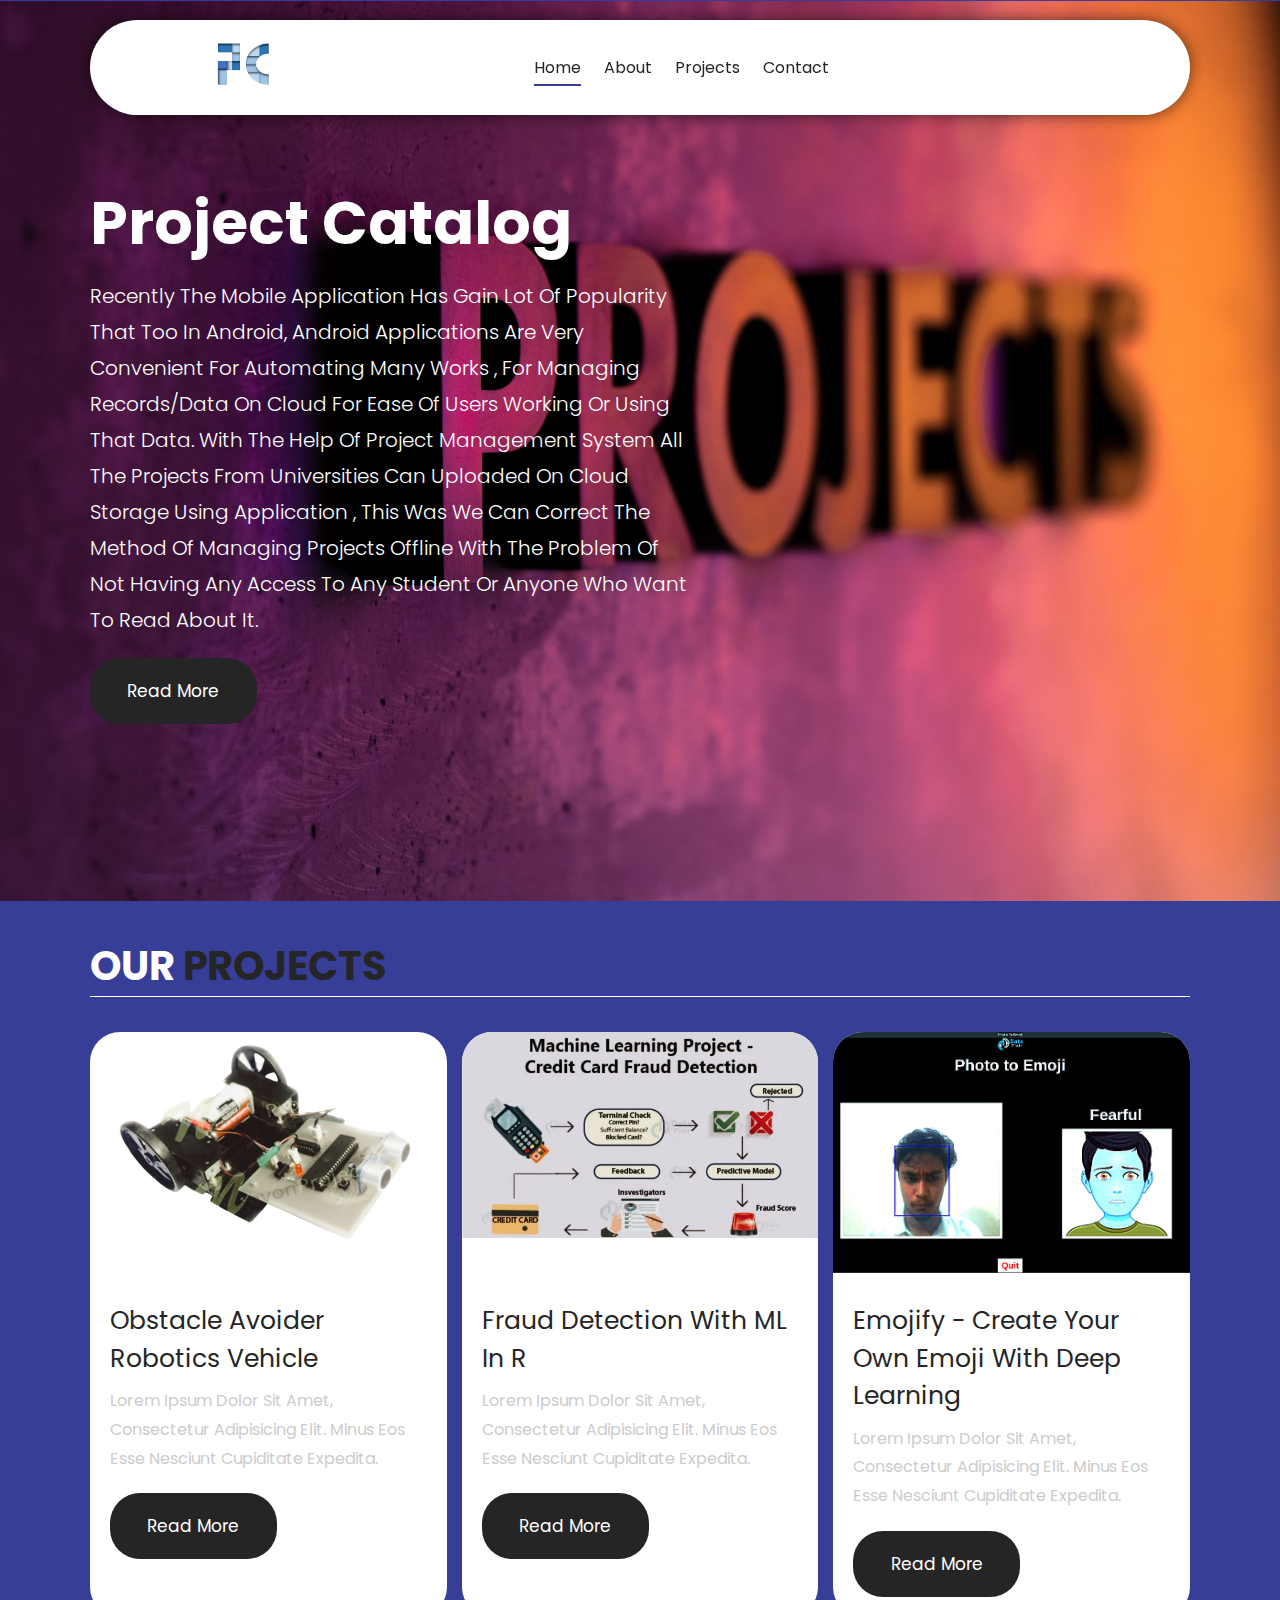
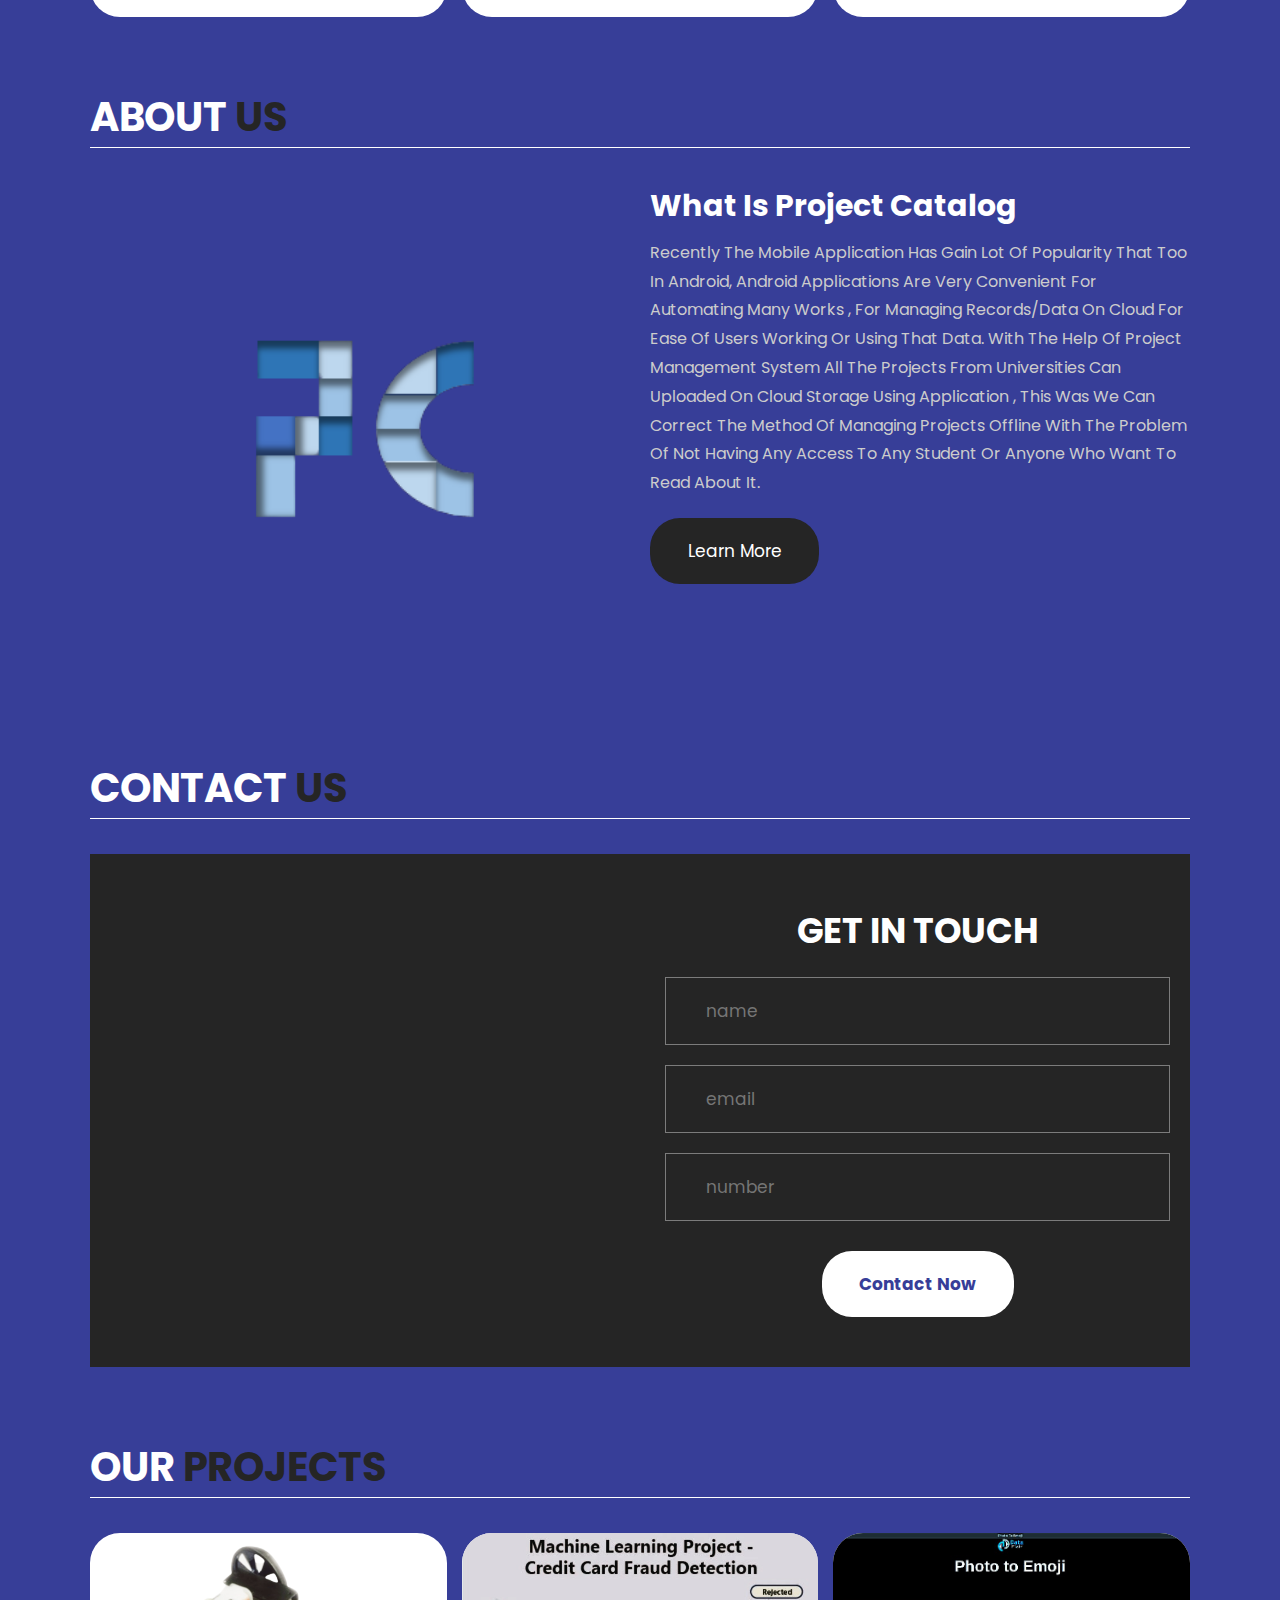
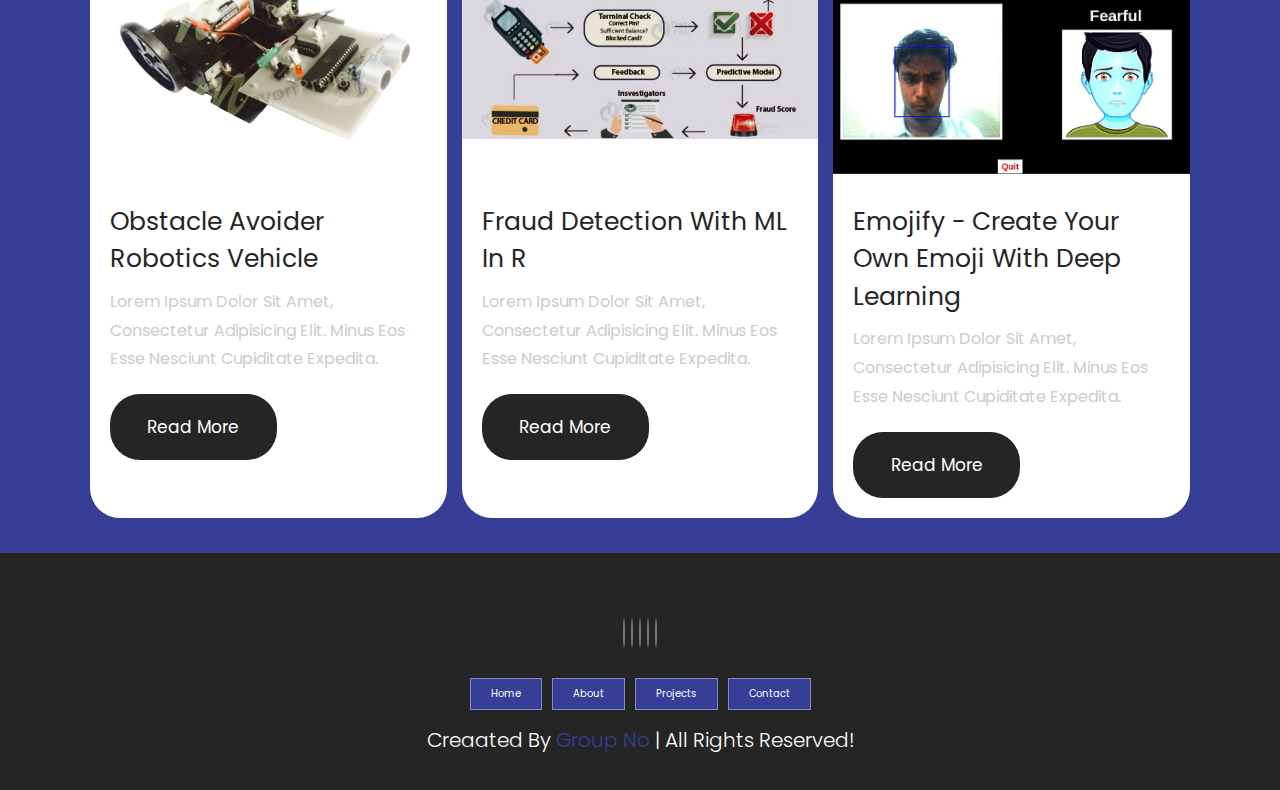
==== index.html @ 68bb7523 "Add files via upload" ====
<!DOCTYPE html>
<html lang="en">

<head>
    <meta charset="UTF-8">
    <meta http-equiv="X-UA-Compatible" content="IE=edge">
    <meta name="viewport" content="width=device-width, initial-scale=1.0">
    <!-- CSS LINK -->
    <link rel="stylesheet" href="style.css">
    <!-- Fontawesome -->
    <link rel="stylesheet" href="https://cdnjs.cloudflare.com/ajax/libs/font-awesome/6.1.1/css/all.min.css"
        integrity="sha512-KfkfwYDsLkIlwQp6LFnl8zNdLGxu9YAA1QvwINks4PhcElQSvqcyVLLD9aMhXd13uQjoXtEKNosOWaZqXgel0g=="
        crossorigin="anonymous" referrerpolicy="no-referrer" />
    <title>Project Catalog-Home</title>
    <link rel = "icon" href = "./image/App_Logo_new.png">
</head>

<body>
    <!-------------------------------------------- HEADER SECTION -->
    <header class="header">
        <a href="#" class="logo">
            <img src="./image/App_Logo_new.png" alt="logo">
        </a>
        <nav class="navbar">
            <a href="./index.html" class="active">home</a>
            <a href="./about.html">about</a>
            <a href="./projects.html">projects</a>
            <a href="./contact.html">contact</a>
            
        </nav>
        <div class="buttons">
            <button id="search-btn">
                <i class="fas fa-search"></i>
            </button>
            <button id="login-btn">
                
                <a href="./Signup.html"><i class="fas fa-user"></i></a>
            </button>

        </div>
        <div class="search-form">
            <input type="text" class="search-input" id="search-box" placeholder="Search">
            <i class="fas fa-search"></i>
        </div>

    </header>
    <!---------------------------------------------HEADER SECTION -->

    <!---------------------------------------------HOME SECTION -->
    <section class="home" id="home">
        <div class="content">
            <h3>Project catalog</h3>
            <p>Recently the mobile application has gain lot of popularity that too in android, android applications are
                very
                convenient for automating many works , for managing records/data on cloud for ease of users working or
                using that
                data. With the help of project management system all the projects from universities can uploaded on
                cloud storage
                using application , this was we can correct the method of managing projects offline with the problem of
                not having
                any access to any student or anyone who want to read about it. </p>
            <a href="#" class="btn">Read more</a>
            
        </div>
    </section>
    <!---------------------------------------------HOME SECTION -->




    <!---------------------------------------------projects SECTION -->
    <section class="blog" id="blog">
        <h1 class="heading">our <span>projects</span> </h1>
        <div class="box-container">
            <div class="box-full">
                <div class="image">
                    <img src="./image/robotics.png" alt="">
                </div>
                <div class="content">
                    <a href="#" class="title">Obstacle Avoider robotics Vehicle</span>
                        <p>Lorem ipsum dolor sit amet, consectetur adipisicing elit. Minus eos esse nesciunt cupiditate
                            expedita.</p>
                        <a href="#" class="btn">read more</a>
                </div>
            </div>
            <div class="box-full">
                <div class="image">
                    <img src="./image/fraud.png" alt="">
                </div>
                <div class="content">
                    <a href="#" class="title">Fraud detection with ML in R</span>
                        <p>Lorem ipsum dolor sit amet, consectetur adipisicing elit. Minus eos esse nesciunt cupiditate
                            expedita.</p>
                        <a href="#" class="btn">read more</a>
                </div>
            </div>
            <div class="box-full">
                <div class="image">
                    <img src="./image/emojify.png" alt="">
                </div>
                <div class="content">
                    <a href="#" class="title">Emojify - create your own emoji with Deep Learning</span>
                        <p>Lorem ipsum dolor sit amet, consectetur adipisicing elit. Minus eos esse nesciunt cupiditate
                            expedita.</p>
                        <a href="#" class="btn">read more</a>
                </div>
            </div>
        </div>
    </section>
    <!---------------------------------------------PROjects SECTION -->

    <!---------------------------------------------ABOUT US SECTION -->
    <section class="about" id="about">
        <h1 class="heading">about <span>us</span> </h1>

        <div class="row">
            <div class="image">
                <img src="./image/App_Logo_new.png" alt="">
            </div>
            <div class="content">
                <h3>What is Project Catalog</h3>
                <div class="paragraph">
                    <p>Recently the mobile application has gain lot of popularity that too in android, android applications are very
                        convenient for automating many works , for managing records/data on cloud for ease of users working or using that
                        data. With the help of project management system all the projects from universities can uploaded on cloud storage
                        using application , this was we can correct the method of managing projects offline with the problem of not having
                        any access to any student or anyone who want to read about it.</p>
                    
                </div>
                <a href="#" class="btn">Learn More</a>
            </div>
        </div>
    </section>
    <!---------------------------------------------ABOUT US SECTION -->


    <!---------------------------------------------CONTACT SECTION -->
    <section class="contact" id="contact">
        <h1 class="heading">contact <span>us</span> </h1>
        <div class="row">
            <iframe class= "map" src="https://www.google.com/maps/embed?pb=!1m18!1m12!1m3!1d3691.7173104615913!2d73.3634204!3d22.2886958!2m3!1f0!2f0!3f0!3m2!1i1024!2i768!4f13.1!3m3!1m2!1s0x395fda2400192473%3A0xc319c9237f2928e8!2sParul%20University!5e0!3m2!1sen!2sin!4v1667560958520!5m2!1sen!2sin" width="600" height="450" style="border:0;" allowfullscreen="" loading="lazy" referrerpolicy="no-referrer-when-downgrade"></iframe>
            <form>
                <h3>get in touch</h3>
                <div class="inputBox">
                    <i class="fas fa-user"></i>
                    <input type="text" placeholder="name">
                </div>
                <div class="inputBox">
                    <i class="fas fa-envelope"></i>
                    <input type="email" placeholder="email">
                </div>
                <div class="inputBox">
                    <i class="fas fa-phone"></i>
                    <input type="number" placeholder="number">
                </div>
                <input type="submit" class="btn" value="contact now">
            </form>
        </div>
    </section>
    <!---------------------------------------------CONTACT SECTION -->

    <!---------------------------------------------BLOG SECTION -->
    <section class="blog" id="blog">
        <h1 class="heading">our <span>projects</span> </h1>
        <div class="box-container">
            <div class="box-full">
                <div class="image">
                    <img src="./image/robotics.png" alt="">
                </div>
                <div class="content">
                    <a href="#" class="title">Obstacle Avoider robotics Vehicle</span>
                        <p>Lorem ipsum dolor sit amet, consectetur adipisicing elit. Minus eos esse nesciunt cupiditate
                            expedita.</p>
                        <a href="#" class="btn">read more</a>
                </div>
            </div>
            <div class="box-full">
                <div class="image">
                    <img src="./image/fraud.png" alt="">
                </div>
                <div class="content">
                    <a href="#" class="title">Fraud detection with ML in R</span>
                        <p>Lorem ipsum dolor sit amet, consectetur adipisicing elit. Minus eos esse nesciunt cupiditate
                            expedita.</p>
                        <a href="#" class="btn">read more</a>
                </div>
            </div>
            <div class="box-full">
                <div class="image">
                    <img src="./image/emojify.png" alt="">
                </div>
                <div class="content">
                    <a href="#" class="title">Emojify - create your own emoji with Deep Learning</span>
                        <p>Lorem ipsum dolor sit amet, consectetur adipisicing elit. Minus eos esse nesciunt cupiditate
                            expedita.</p>
                        <a href="#" class="btn">read more</a>
                </div>
            </div>
        </div>
    </section>
    <!---------------------------------------------BLOG SECTION -->

    <!---------------------------------------------FOOTER SECTION -->
    <section class="footer">
        
        <div class="share">
            <a href="#" class="fab fa-facebook"></a>
            <a href="#" class="fab fa-twitter"></a>
            <a href="#" class="fab fa-instagram"></a>
            <a href="#" class="fab fa-linkedin"></a>
            <a href="#" class="fab fa-pinterest"></a>
        </div>
        <div class="links">
            <a href="#home">home</a>
            <a href="#about">about</a>
            <a href="#projects">projects</a>
            <a href="#contact">contact</a>
        </div>
        <div class="credit">
            creaated by <span>Group no </span> | all rights reserved!
        </div>
    </section>
    <!---------------------------------------------FOOTER SECTION -->

    <script src="./script.js"></script>
</body>

</html>
---- style.css ----
@import url('https://fonts.googleapis.com/css2?family=Poppins:wght@100;200;300;400;500;600;700&display=swap');

:root {
    --main-color: #373e98;
    --black-color: #252525;
    --border: 0.1rem solid rgba(255, 255, 255, 0.4);
}

* {
    font-family: 'Poppins', sans-serif;
    margin: 0;
    padding: 0;
    border: none;
    box-sizing: border-box;
    text-decoration: none;
    text-transform: capitalize;
    transition: .2s ease;
    outline: none;
}

html {
    font-size: 62.5%;
    overflow-x: hidden;

    scroll-behavior: smooth;
}

body {
    background-color: var(--main-color);

}

section {
    padding: 3.5rem 7%;
    scroll-margin-top: 9rem;
}

img {
    width: 100%;
    object-fit: contain;
}

a {
    text-decoration: none;
    color: var(--black-color);
}

.btn {
    margin-top: 1rem;
    display: inline-block;
    padding: 2rem 3.75rem;
    border-radius: 30px;
    font-size: 1.7rem;
    color: #fff;
    background-color: var(--black-color);
    cursor: pointer;
}

.btn:hover {
    opacity: 0.8;
}

.heading {
    color: #fff;
    text-transform: uppercase;
    font-size: 4rem;
    margin-bottom: 3.5rem;
    border-bottom: 0.1rem solid #fff;
}

.heading span {
    text-transform: uppercase;
    color: var(--black-color);
}

.box-container {
    display: grid;
    grid-template-columns: repeat(auto-fit, minmax(30rem, 1fr));
    gap: 1.5rem;
}

.box {
    padding: 3rem;
    background-color: #fff;
    border-radius: 3rem 2rem;
    min-height: 60rem;
    display: flex;
    flex-direction: column;
    justify-content: space-between;
    text-align: center;
    border: var(--border);
}

.search-input {
    font-size: 1.6rem;
    color: var(--black-color);
    padding: 1rem;
    text-transform: none;
    border-radius: 3rem;
}

::-webkit-scrollbar {
    height: 0.5rem;
    width: 1rem;
    background-color: rgb(7, 126, 182);
}

::-webkit-scrollbar-track {
    background-color: transparent;
}

::-webkit-scrollbar-thumb {
    border-radius: 3rem;
    background-color: greenyellow;
}

::-webkit-scrollbar-thumb:hover {
    background-color: rgb(211, 255, 144);
}

/* ------------------------------------------HEADER SECTION */

.header {
    display: flex;
    justify-content: space-between;
    align-items: center;
    background-color: #fff;
    padding: 0 7%;
    margin: 2rem 7%;
    border-radius: 30rem;
    box-shadow: 0px 0px 17px -2px rgba(0, 0, 0, 0.75);
    position: sticky;
    top: 0;
    z-index: 1000;
}

.header .search-form {
    position: absolute;
    top: 115%;
    right: 7%;
    background-color: #fff;
    width: 50rem;
    height: 5rem;
    display: flex;
    align-items: center;
    border-radius: 3rem;
    box-shadow: 0px 0px 25px 2px rgb(0 0 0 / 75%);
    transform: scaleY(0);
}

.header .search-form.active {
    transform: scaleY(1);
}

.header .search-form i {
    cursor: pointer;
    font-size: 2.2rem;
    margin-right: 1.5rem;
    color: var(--black-color);
}

.header .search-form input {
    width: 100%;
}

.header .logo img {
    height: 9rem;
}

.header .navbar a {
    margin: 0 1rem;
    font-size: 1.6rem;
    color: var(--black-color);
    border-bottom: 0.2rem solid transparent;
}

.header .navbar a.active,
.header .navbar a:hover {
    border-color: var(--main-color);
    padding-bottom: .5rem;
}

.header .buttons button {
    cursor: pointer;
    font-size: 2.5rem;
    margin-left: 2rem;
    background-color: transparent;
    cursor: pointer;
}

.header .cart-items-container {
    position: absolute;
    top: 95%;
    height: calc(100vh - 9rem);
    width: 35rem;
    background-color: #fff;
    box-shadow: 0px 20px 14px 0px rgba(0 0 0 / 75%);
    right: -100%;
}

.header .cart-items-container.active {
    right: 3rem;
}

.header .cart-items-container .cart-item {
    position: relative;
    display: flex;
    align-items: center;
    gap: 1.5rem;
    padding: 1.5rem;
}

.header .cart-items-container .cart-item:hover {
    box-shadow: 0px 0px 10px 0px rgba(0, 0, 0, 0.75);
}

.header .cart-items-container .cart-item img {
    height: 7rem;
    width: auto;
}

.header .cart-items-container .cart-item .content h3 {
    font-size: 2rem;
    color: var(--black-color);
    padding: 0.5rem;
}

.header .cart-items-container .cart-item .content .price {
    font-size: 1.5rem;
    color: var(--black-color);
}

.header .cart-items-container .cart-item .fa-times {
    position: absolute;
    top: 1rem;
    right: 1.5rem;
    font-size: 2rem;
    cursor: pointer;
    color: var(--black-color);
}

.header .cart-items-container .btn {
    width: 100%;
    text-align: center;
    border-radius: unset;
}

.header #menu-btn {
    display: none;
}

/* ------------------------------------------HEADER SECTION */


/* ------------------------------------------HOME SECTION */

.home {
    min-height: 100vh;
    background: url(./image/back2.jpg) no-repeat;
    background-size: cover;
    background-position: center;
    margin-top: -134px;
    display: flex;
    align-items: center;
}

.home .content {
    max-width: 60rem;
}

.home .content h3 {
    font-size: 6rem;
    color: #fff;
}

.home .content p {
    font-size: 2rem;
    font-weight: 300;
    line-height: 1.8;
    padding: 1rem 0;
    color: #fff;
}

/* ------------------------------------------HOME SECTION */

/* ------------------------------------------MENU SECTION */
/* img .box-container ve .box  genel olarak düzenlendi */

.menu .box-container .menu-category {
    font-size: 1.2rem;
    text-transform: uppercase;
}

.menu .box-container .box h3 {
    font-size: 3rem;
    padding: 1rem 0;
}

.menu .box-container .box .price {
    font-size: 2.5rem;
    padding: 0.5rem 0;
}

.menu .box-container .box .price span {
    text-decoration: line-through;
    font-size: 1.5rem;
}

/* ------------------------------------------MENU SECTION */


/* ------------------------------------------projects SECTION */
.projects .box-container .box .box-head {
    display: flex;
    flex-direction: column;
    align-items: start;
    z-index: 10;
}

.projects .box-container .box .box-head .title {
    font-size: 2.4rem;
}

.projects .box-container .box-head .name {
    font-size: 3rem;
    font-weight: bold;
    text-align: start;
    overflow-wrap: anywhere;
}

.projects .box-container .box .box-bottom {
    display: flex;
    justify-content: space-between;
    align-items: center;
}

.projects .box-container .box .box-bottom .info {
    display: flex;
    flex-direction: column;
    align-items: flex-start;
}

.projects .box-container .box-bottom .info .price {
    font-size: 3rem;
}

.projects .box-container .box-bottom .info .amount {
    font-size: 1.5rem;
}

.projects .box-container .box-bottom .product-btn a {
    display: flex;
    justify-content: center;
    align-items: center;
    border-radius: 50%;
    width: 6.5rem;
    height: 6.5rem;
    border: 0.2rem solid var(--main-color);
}

.projects .box-container .box-bottom .product-btn a i {
    font-size: 1.6rem;
    color: var(--main-color);
}

/* ------------------------------------------projects SECTION */

/* ------------------------------------------ABOUT US SECTION */
.about .row .image {
    flex: 1 1 45rem;
}

.about .row .image img {
    height: 50rem;
    object-fit: contain;
}

/* img  genel olarak düzenlendi */

.about .row {
    display: flex;
    flex-wrap: wrap;
    column-gap: 2rem;
}

.about .row .content {
    flex: 1 1 45rem;
}

.about .row .content h3 {
    font-size: 3rem;
    color: #fff;
}

.about .row .content p {
    font-size: 1.6rem;
    color: #ccc;
    padding: 1rem 0;
    line-height: 1.8;
}

/* ------------------------------------------ABOUT US SECTION */
/* ------------------------------------------REVIEW SECTION */
/* img .box-container ve .box  genel olarak düzenlendi */

.review .box-container .box img {
    height: 20rem;
    object-fit: contain;
}

.review .box-container .box p {
    font-size: 1.5rem;
    line-height: 1.8;
    padding: 2rem 0;
}

.review .box-container .box .user {
    height: 7rem;
    object-fit: contain;
}

.review .box-container .box .h3 {
    padding: 1rem 0;
    font-size: 2rem;
    color: var(--main-color);
}

.review .box-container .box .stars {
    font-size: 1.5rem;
    color: gold;
}

/* ------------------------------------------REVIEW SECTION */

/* ------------------------------------------CONTACT SECTION */
.contact .row {
    display: flex;
    background-color: var(--black-color);
    flex-wrap: wrap;
    gap: 1rem;
}

.contact .row .map {
    flex: 1 1 45px;
    width: 100%;
    object-fit: cover;
}

.contact .row form {
    flex: 1 1 45px;
    padding: 5rem 2rem;
    text-align: center;
}

.contact .row form h3 {
    text-transform: uppercase;
    font-size: 3.5rem;
    color: #fff;
}

.contact .row form .inputBox {
    display: flex;
    align-items: center;
    margin: 2rem 0;
    border: var(--border);
}

.contact .row form .inputBox i {
    color: #fff;
    font-size: 2rem;
    padding-left: 2rem;
}

.contact .row form .inputBox input {
    width: 100%;
    padding: 2rem;
    font-size: 1.7rem;
    color: #fff;
    text-transform: none;
    background-color: transparent;
}

.contact .row form .btn {
    color: var(--main-color);
    background-color: #fff;
    font-weight: bold;
}

/* ------------------------------------------CONTACT SECTION */

/* ------------------------------------------BLOG SECTION */
.blog .box-container .box-full {
    background-color: #fff;
    border-radius: 3rem;
}

.blog .box-container .box-full .image {
    height: 25rem;
    overflow: hidden;
    width: 100%;
    border-top-left-radius: 3rem;
    border-top-right-radius: 3rem;
}

.blog .box-container .box-full:hover .image img {
    transform: scale(1.2);
}

.blog .box-container .box-full .content {
    padding: 2rem;
}

.blog .box-container .box-full .content .title {
    line-height: 1.5;
    font-size: 2.5rem;
}

.blog .box-container .box-full .content span {
    display: block;
    padding-top: 1rem;
    font-size: 1rem;
}

.blog .box-container .box-full .content p {
    font-size: 1.6rem;
    line-height: 1.8;
    color: #ccc;
    padding: 1rem 0;
}

/* ------------------------------------------BLOG SECTION */

/* ------------------------------------------FOOTER SECTION */
.footer {
    background-color: var(--black-color);
    text-align: center;
}

.footer .search {
    display: flex;
    justify-content: center;
}

.footer .search .search-input {
    width: 30rem;
}

.footer .search .btn-primary {
    background-color: var(--main-color);
    padding: 1rem 2rem;
    margin-left: 1rem;
}

.footer .share {
    padding: 2rem 0;
}

.footer .share a {
    color: #fff;
    font-size: 2rem;
    width: 5rem;
    height: 5rem;
    line-height: 5rem;
    border: var(--border);
    border-radius: 50%;
    margin: 0.3rem;
}


.footer .share a:hover {
    background-color: var(--main-color);
}

.footer .links {
    display: flex;
    justify-content: center;
    flex-wrap: wrap;
    gap: 1rem;
}

.footer .links a {
    background-color: var(--main-color);
    padding: 0.7rem 2rem;
    color: #fff;
    border: var(--border);
}

.footer .links a:hover {
    background-color: var(--black-color);
    opacity: 0.7;

}

.footer .credit {
    font-size: 2rem;
    color: #fff;
    font-weight: 300;
    padding-top: 1.5rem;
}

.footer .credit span {
    color: var(--main-color);
}

/* ------------------------------------------FOOTER SECTION */

/* ------------------------------------------RESPONSIVE SECTION */
@media (max-width: 991px) {
    html {
        font-size: 55%;
    }

    .header {
        padding: 1.5rem 2rem;
    }

    .header .logo img {
        height: 7rem;
    }

    section {
        padding: 2rem;
    }

    .projects .box-container .box .box-head .name {
        font-size: 3.4rem;
    }
}

@media (max-width: 768px) {
    .header #menu-btn {
        display: inline-block;
    }

    .header .navbar {
        position: absolute;
        top: 100%;
        background-color: #fff;
        height: calc(100vh - 9rem);
        width: 30rem;
        box-shadow: 0px 20px 14px 0px rgb(0 0 0 / 75%);
        right: -100%;
    }

    .header .navbar.active {
        right: 3rem;
    }

    .header .navbar a {
        color: var(--black-color);
        display: block;
        margin: 1.5rem;
        padding: 0.5rem;
        font-size: 2rem;
    }
}

@media (max-width: 768px) {
    html {
        font-size: 50%;
    }
}






/* ------------------------------------------RESPONSIVE SECTION */
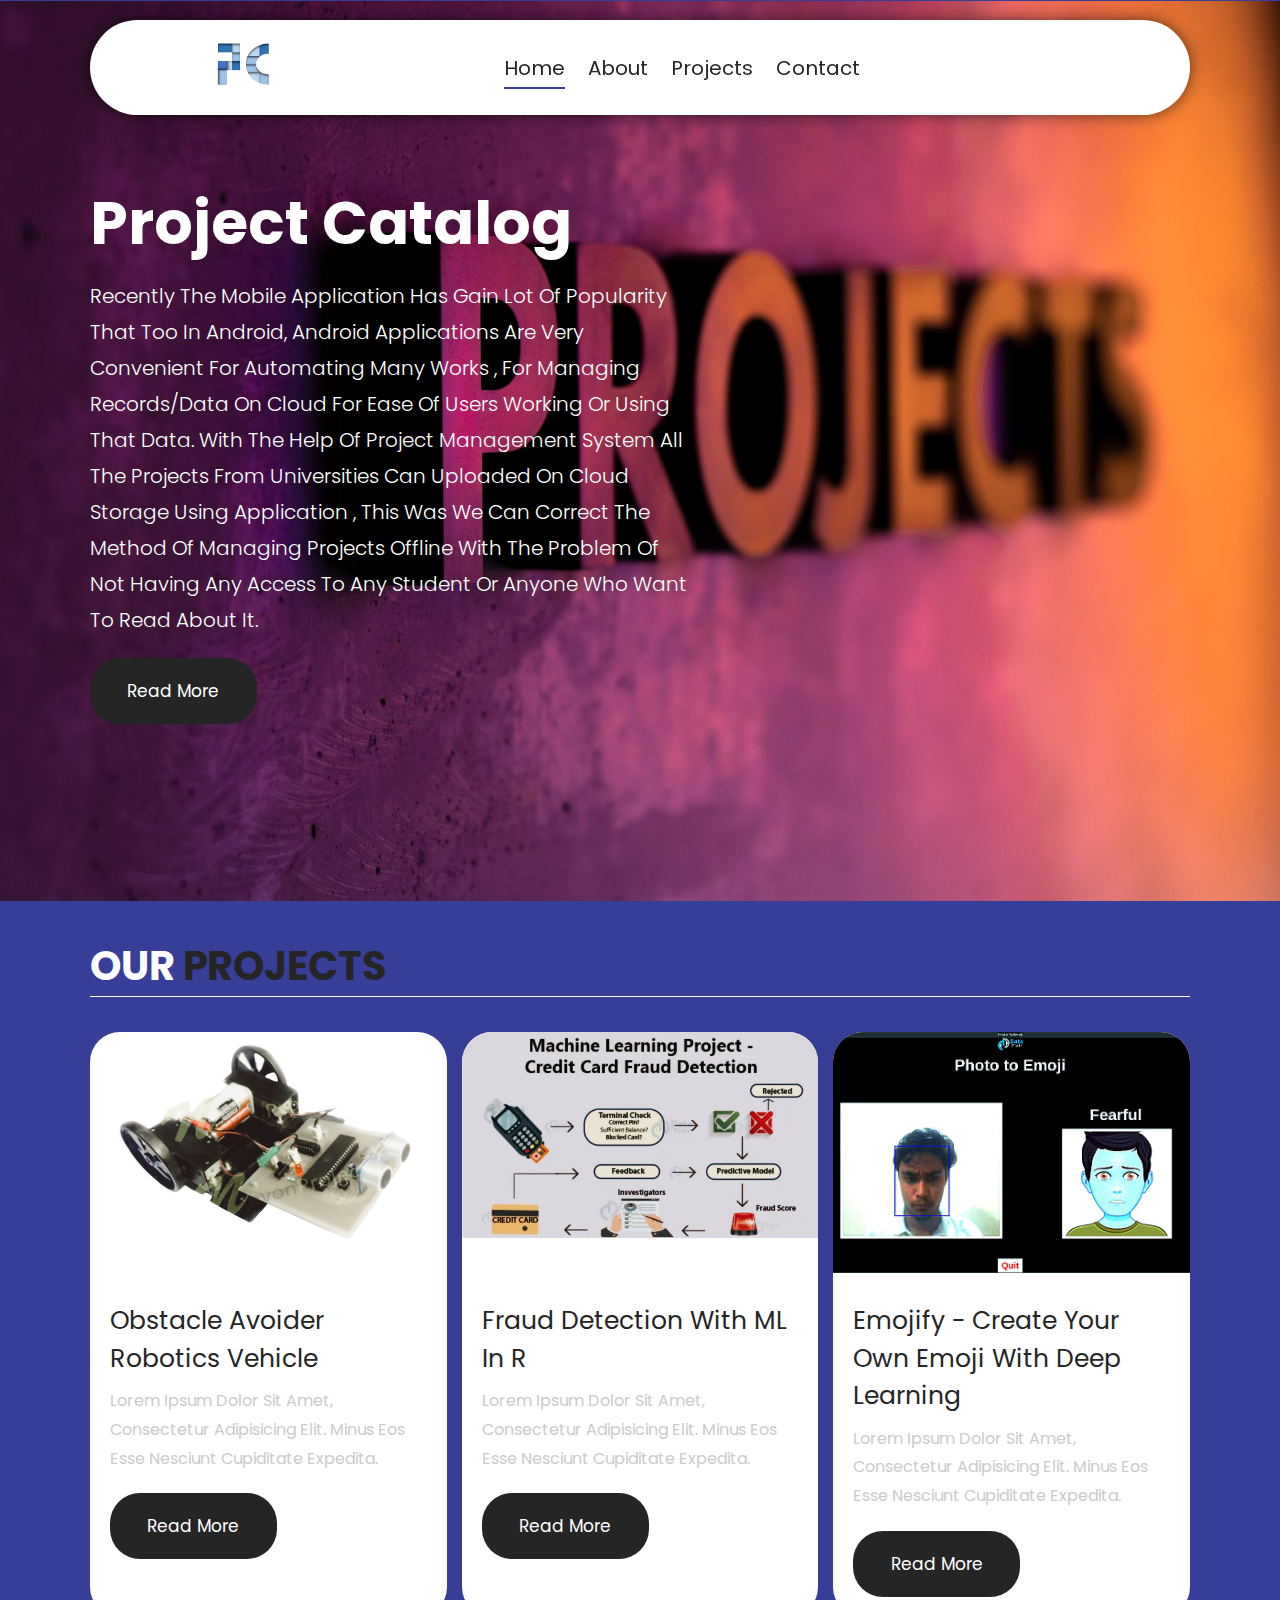
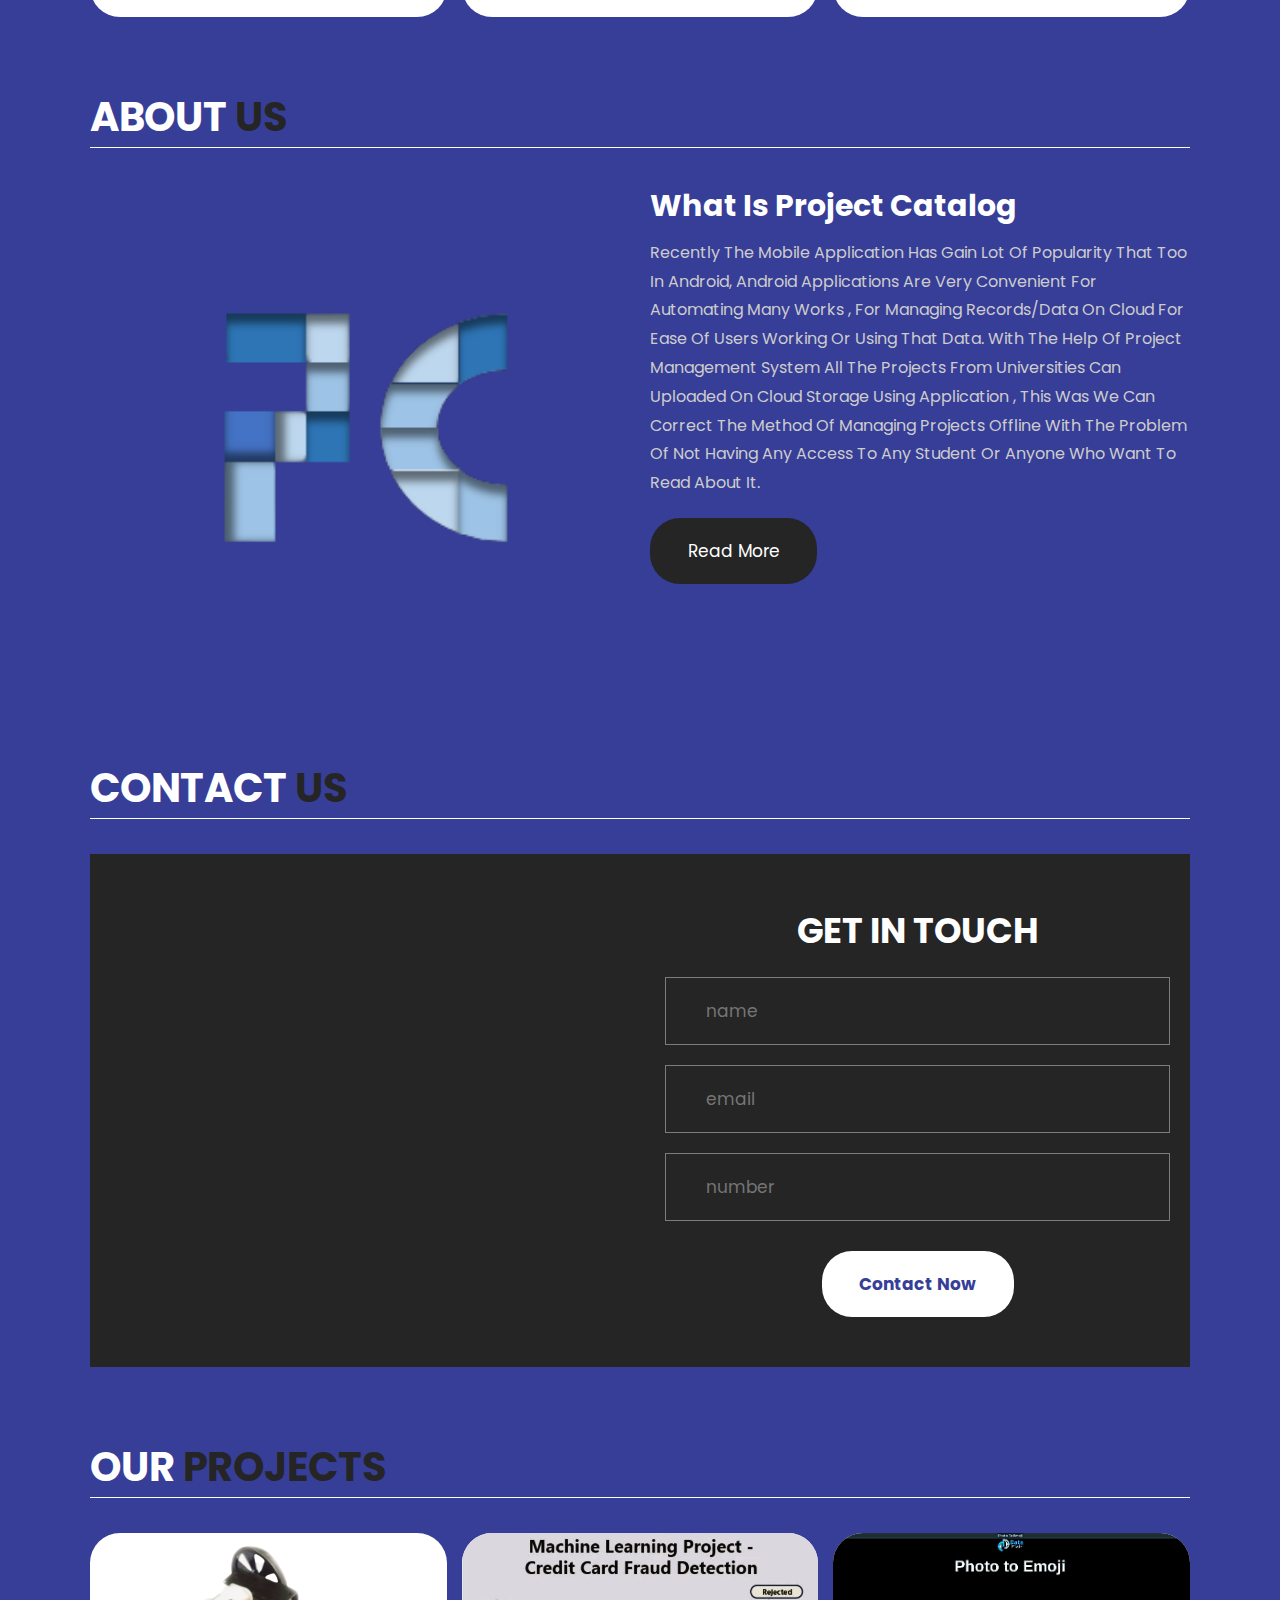
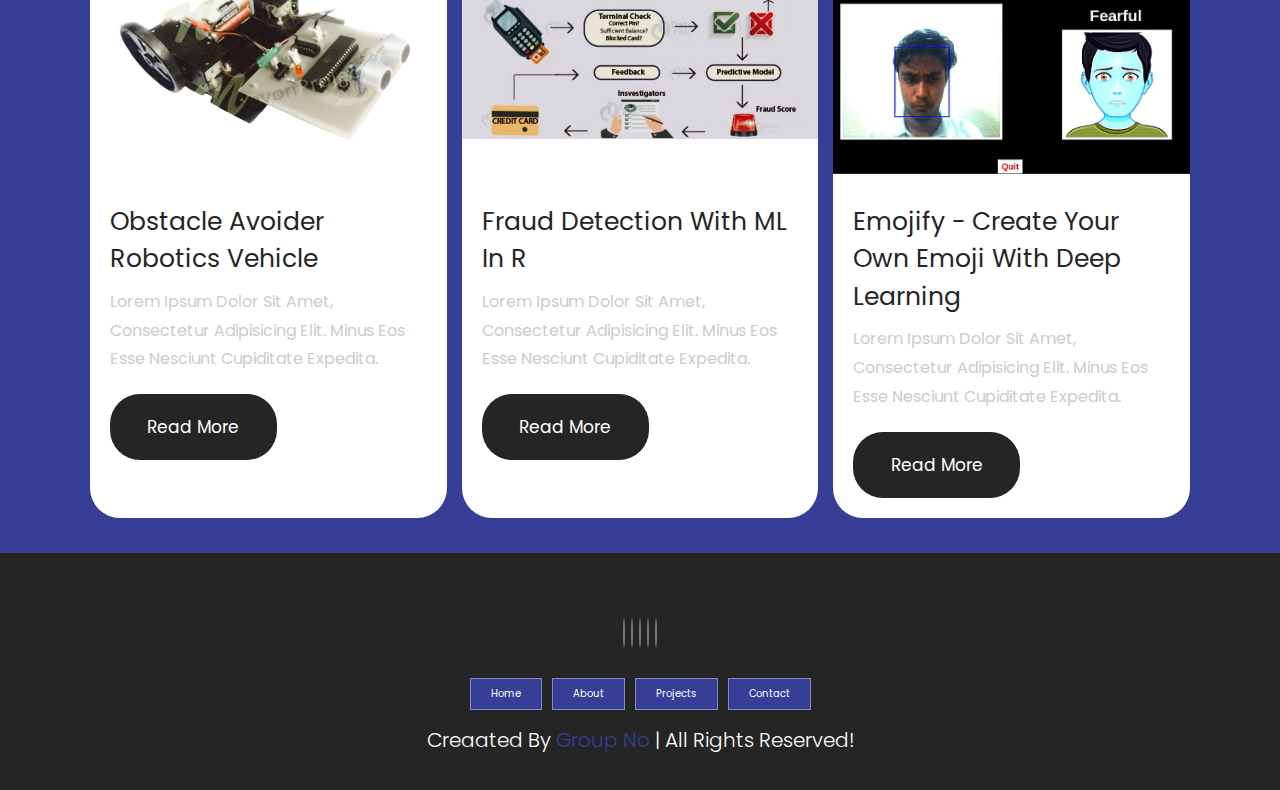
==== commit 4552f010: "Add files via upload" ====
--- a/index.html
+++ b/index.html
@@ -51,21 +51,16 @@
         <div class="content">
             <h3>Project catalog</h3>
             <p>Recently the mobile application has gain lot of popularity that too in android, android applications are
-                very
-                convenient for automating many works , for managing records/data on cloud for ease of users working or
-                using that
-                data. With the help of project management system all the projects from universities can uploaded on
-                cloud storage
-                using application , this was we can correct the method of managing projects offline with the problem of
-                not having
-                any access to any student or anyone who want to read about it. </p>
-            <a href="#" class="btn">Read more</a>
+                very convenient for automating many works , for managing records/data on cloud for ease of users working or
+                using that data. With the help of project management system all the projects from universities can uploaded on
+                cloud storage using application , this was we can correct the method of managing projects offline with the problem of
+                not having any access to any student or anyone who want to read about it. </p>
+            <a href="./projectpage.html" class="btn">Read more</a>
+
             
         </div>
     </section>
     <!---------------------------------------------HOME SECTION -->
-
-
 
 
     <!---------------------------------------------projects SECTION -->
@@ -80,29 +75,30 @@
                     <a href="#" class="title">Obstacle Avoider robotics Vehicle</span>
                         <p>Lorem ipsum dolor sit amet, consectetur adipisicing elit. Minus eos esse nesciunt cupiditate
                             expedita.</p>
+                            <a href="./projectpage.html" class="btn">Read more</a>
+                </div>
+            </div>
+            <div class="box-full">
+                <div class="image">
+                    <img src="./image/fraud.png" alt="">
+                </div>
+                <div class="content">
+                    <a href="#" class="title">Fraud detection with ML in R</span>
+                        <p>Lorem ipsum dolor sit amet, consectetur adipisicing elit. Minus eos esse nesciunt cupiditate
+                            expedita.</p>
                         <a href="#" class="btn">read more</a>
                 </div>
             </div>
             <div class="box-full">
                 <div class="image">
-                    <img src="./image/fraud.png" alt="">
-                </div>
-                <div class="content">
-                    <a href="#" class="title">Fraud detection with ML in R</span>
-                        <p>Lorem ipsum dolor sit amet, consectetur adipisicing elit. Minus eos esse nesciunt cupiditate
-                            expedita.</p>
-                        <a href="#" class="btn">read more</a>
-                </div>
-            </div>
-            <div class="box-full">
-                <div class="image">
                     <img src="./image/emojify.png" alt="">
                 </div>
                 <div class="content">
                     <a href="#" class="title">Emojify - create your own emoji with Deep Learning</span>
                         <p>Lorem ipsum dolor sit amet, consectetur adipisicing elit. Minus eos esse nesciunt cupiditate
                             expedita.</p>
-                        <a href="#" class="btn">read more</a>
+                            <a href="./projectpage.html" class="btn">Read more</a>
+
                 </div>
             </div>
         </div>
@@ -127,7 +123,8 @@
                         any access to any student or anyone who want to read about it.</p>
                     
                 </div>
-                <a href="#" class="btn">Learn More</a>
+                <a href="./projectpage.html" class="btn">Read more</a>
+
             </div>
         </div>
     </section>
@@ -171,7 +168,8 @@
                     <a href="#" class="title">Obstacle Avoider robotics Vehicle</span>
                         <p>Lorem ipsum dolor sit amet, consectetur adipisicing elit. Minus eos esse nesciunt cupiditate
                             expedita.</p>
-                        <a href="#" class="btn">read more</a>
+                            <a href="./projectpage.html" class="btn">Read more</a>
+
                 </div>
             </div>
             <div class="box-full">
@@ -182,7 +180,8 @@
                     <a href="#" class="title">Fraud detection with ML in R</span>
                         <p>Lorem ipsum dolor sit amet, consectetur adipisicing elit. Minus eos esse nesciunt cupiditate
                             expedita.</p>
-                        <a href="#" class="btn">read more</a>
+                            <a href="./projectpage.html" class="btn">Read more</a>
+
                 </div>
             </div>
             <div class="box-full">
@@ -193,7 +192,8 @@
                     <a href="#" class="title">Emojify - create your own emoji with Deep Learning</span>
                         <p>Lorem ipsum dolor sit amet, consectetur adipisicing elit. Minus eos esse nesciunt cupiditate
                             expedita.</p>
-                        <a href="#" class="btn">read more</a>
+                            <a href="./projectpage.html" class="btn">Read more</a>
+
                 </div>
             </div>
         </div>
--- a/style.css
+++ b/style.css
@@ -169,15 +169,18 @@
 
 .header .navbar a {
     margin: 0 1rem;
-    font-size: 1.6rem;
+    font-size: 2rem;
     color: var(--black-color);
     border-bottom: 0.2rem solid transparent;
 }
 
 .header .navbar a.active,
+
 .header .navbar a:hover {
+    
     border-color: var(--main-color);
     padding-bottom: .5rem;
+    
 }
 
 .header .buttons button {
@@ -372,9 +375,8 @@
 
 .about .row .image img {
     height: 50rem;
-    object-fit: contain;
-}
-
+    object-fit: cover;
+}
 /* img  genel olarak düzenlendi */
 
 .about .row {
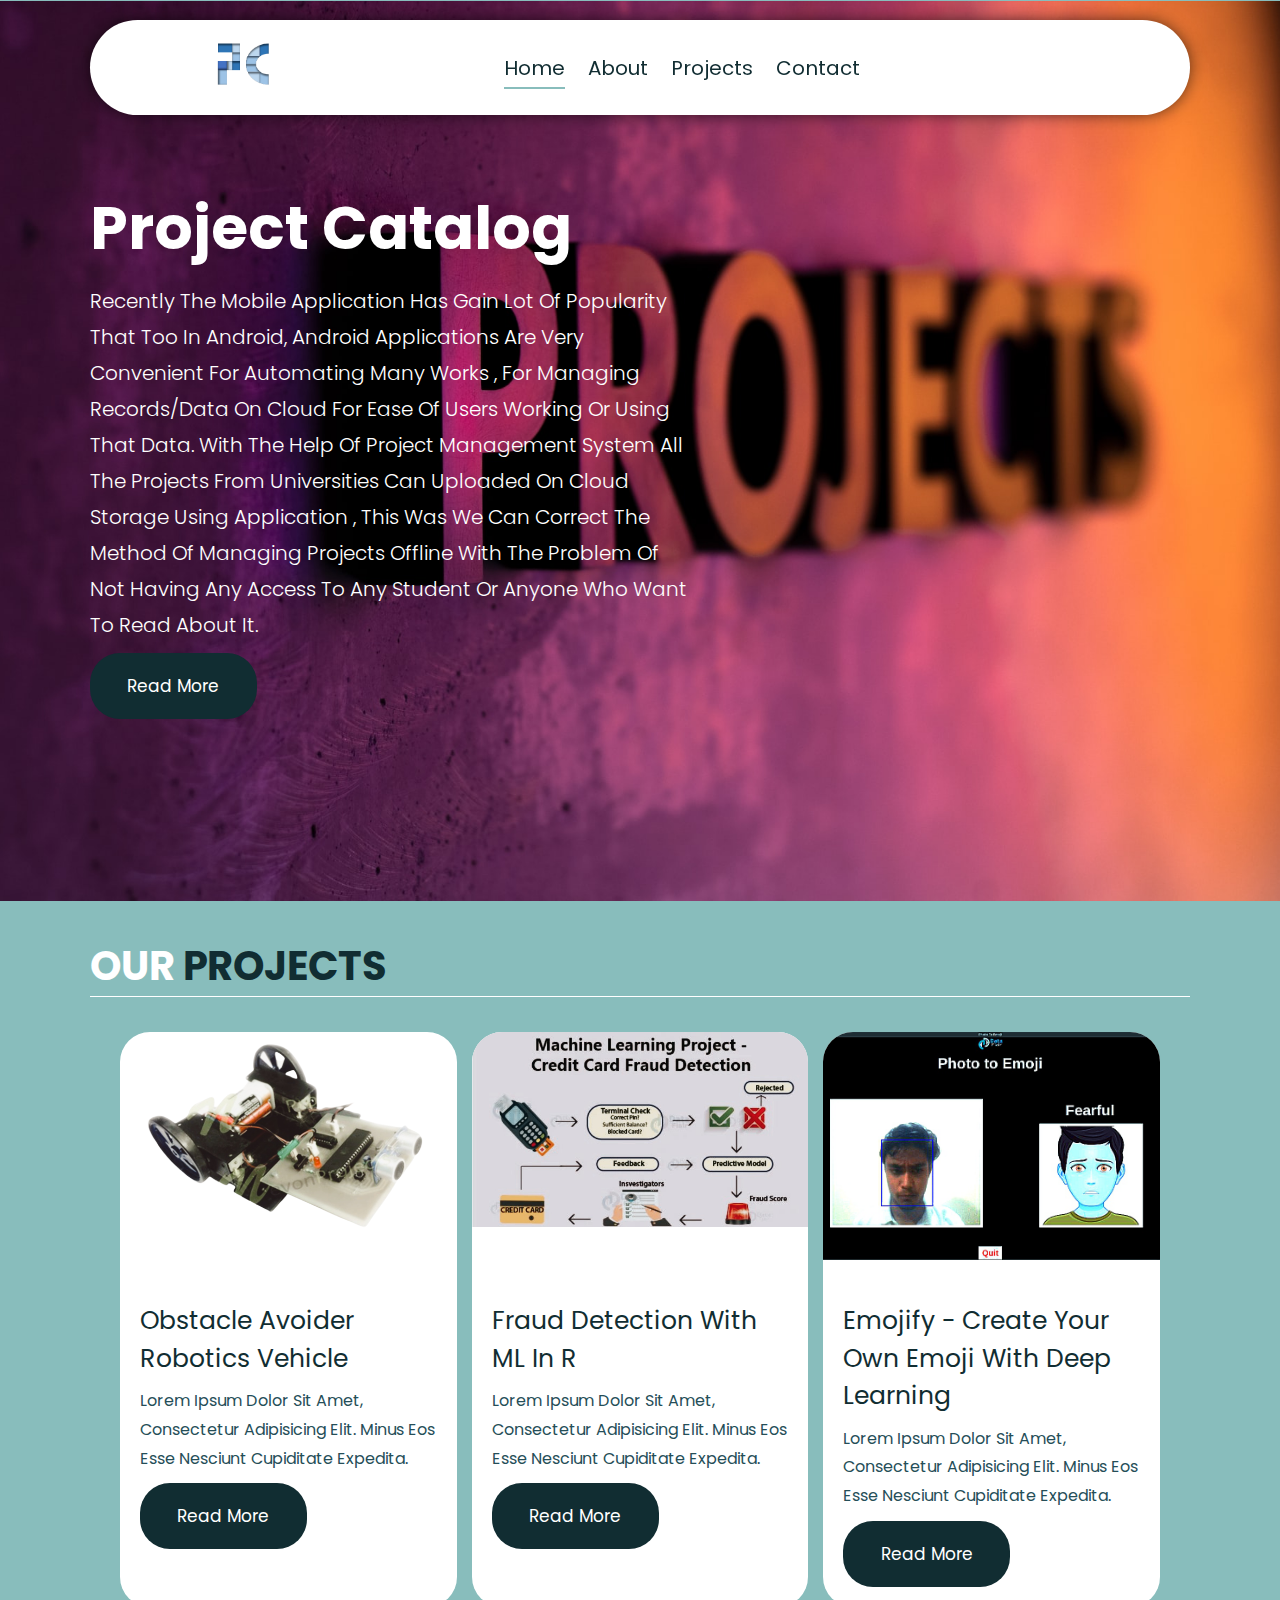
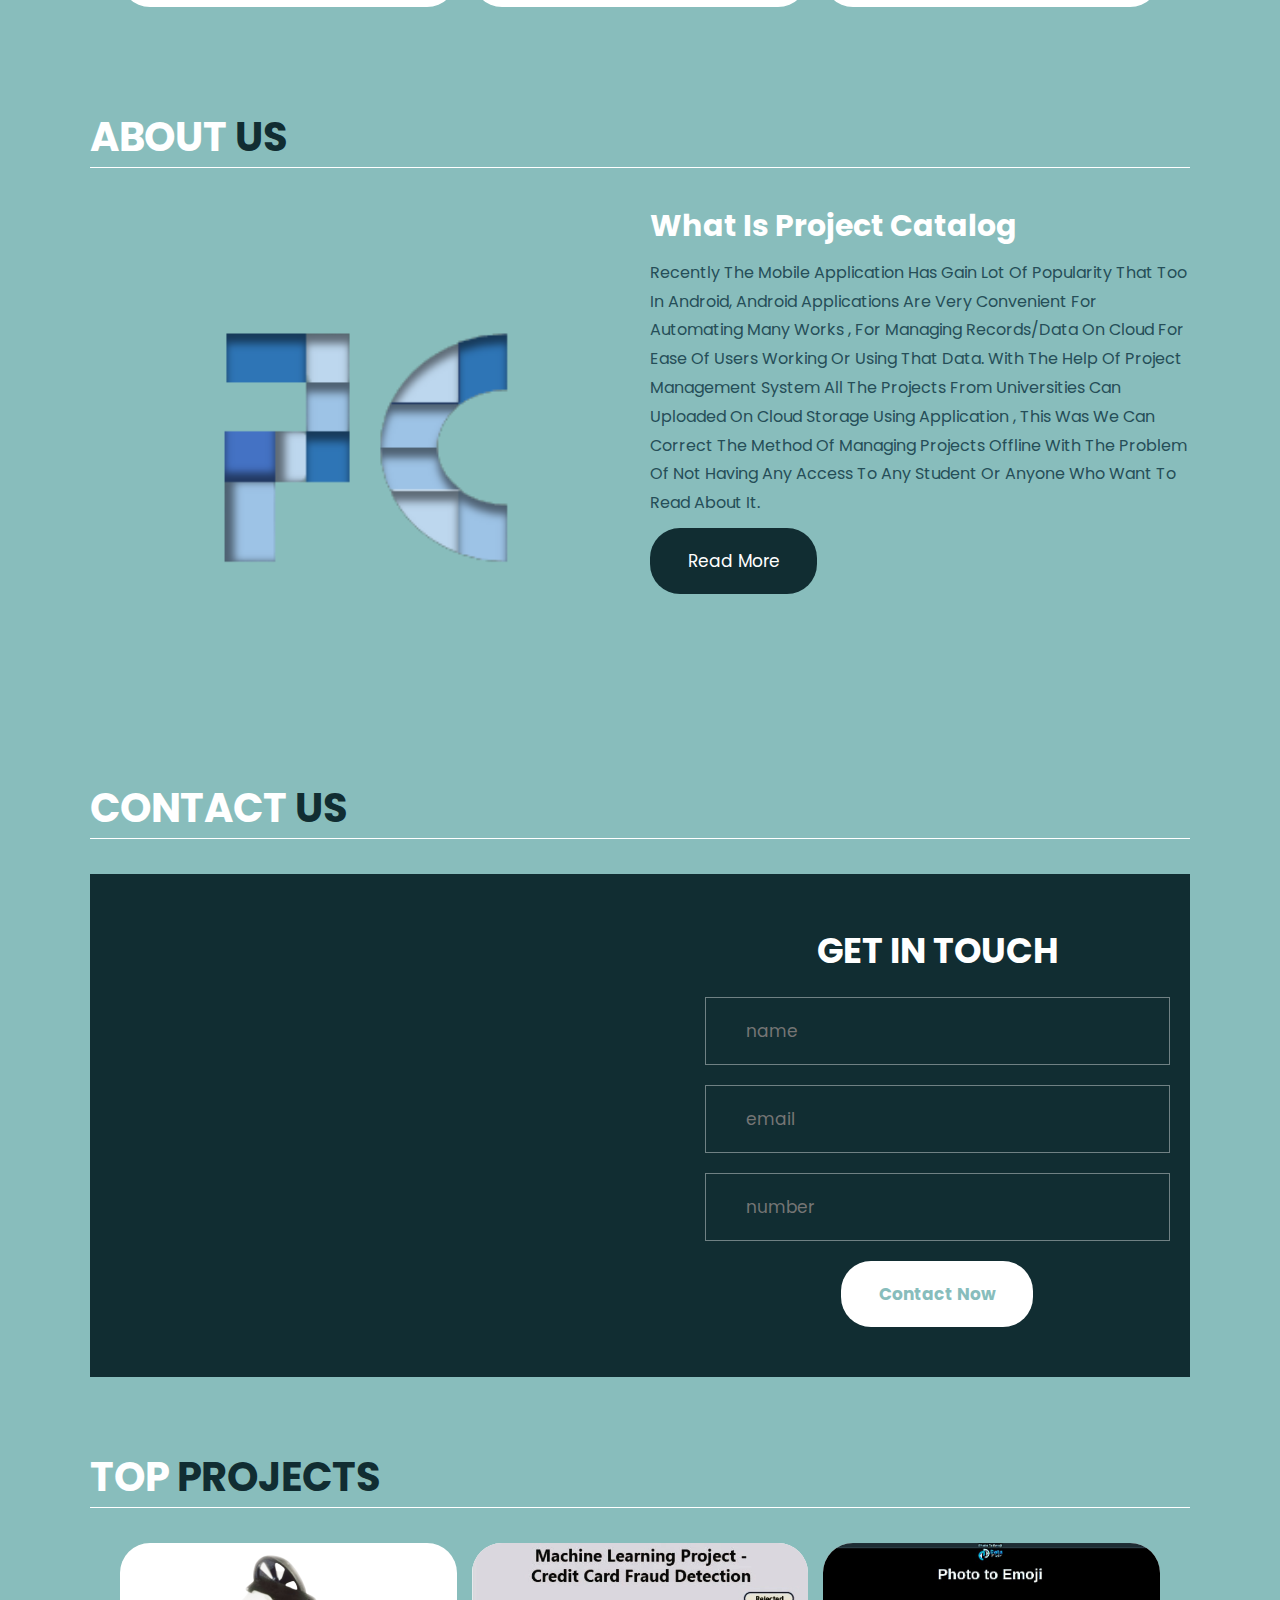
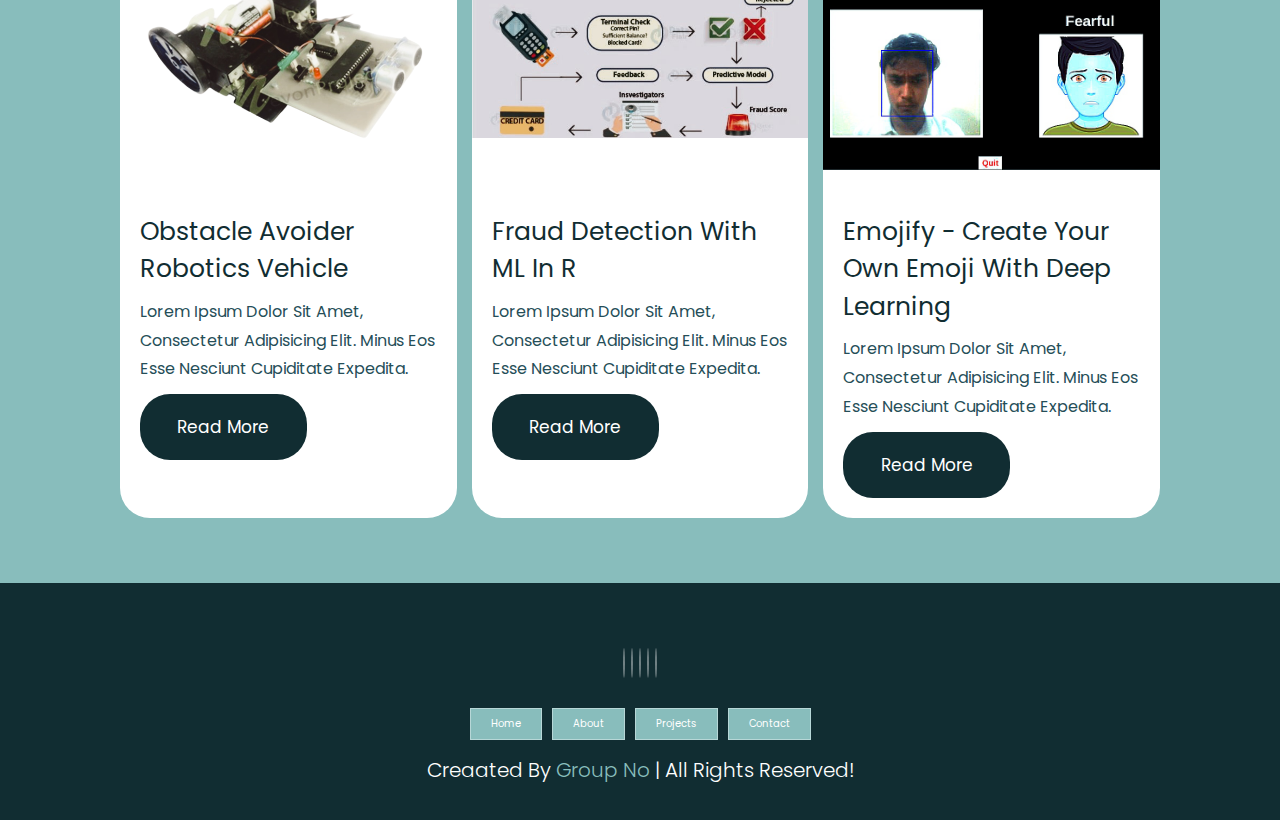
==== commit ef4f15fb: "Add files via upload" ====
--- a/index.html
+++ b/index.html
@@ -75,7 +75,7 @@
                     <a href="#" class="title">Obstacle Avoider robotics Vehicle</span>
                         <p>Lorem ipsum dolor sit amet, consectetur adipisicing elit. Minus eos esse nesciunt cupiditate
                             expedita.</p>
-                            <a href="./projectpage.html" class="btn">Read more</a>
+                            <a href="./OARV.html" class="btn">Read more</a>
                 </div>
             </div>
             <div class="box-full">
@@ -86,7 +86,7 @@
                     <a href="#" class="title">Fraud detection with ML in R</span>
                         <p>Lorem ipsum dolor sit amet, consectetur adipisicing elit. Minus eos esse nesciunt cupiditate
                             expedita.</p>
-                        <a href="#" class="btn">read more</a>
+                        <a href="./FDWMIR.html" class="btn">read more</a>
                 </div>
             </div>
             <div class="box-full">
@@ -97,7 +97,7 @@
                     <a href="#" class="title">Emojify - create your own emoji with Deep Learning</span>
                         <p>Lorem ipsum dolor sit amet, consectetur adipisicing elit. Minus eos esse nesciunt cupiditate
                             expedita.</p>
-                            <a href="./projectpage.html" class="btn">Read more</a>
+                            <a href="./Emojify.html" class="btn">Read more</a>
 
                 </div>
             </div>
@@ -135,7 +135,8 @@
     <section class="contact" id="contact">
         <h1 class="heading">contact <span>us</span> </h1>
         <div class="row">
-            <iframe class= "map" src="https://www.google.com/maps/embed?pb=!1m18!1m12!1m3!1d3691.7173104615913!2d73.3634204!3d22.2886958!2m3!1f0!2f0!3f0!3m2!1i1024!2i768!4f13.1!3m3!1m2!1s0x395fda2400192473%3A0xc319c9237f2928e8!2sParul%20University!5e0!3m2!1sen!2sin!4v1667560958520!5m2!1sen!2sin" width="600" height="450" style="border:0;" allowfullscreen="" loading="lazy" referrerpolicy="no-referrer-when-downgrade"></iframe>
+            <!-- <iframe class= "map" src="https://www.google.com/maps/embed?pb=!1m18!1m12!1m3!1d3691.7173104615913!2d73.3634204!3d22.2886958!2m3!1f0!2f0!3f0!3m2!1i1024!2i768!4f13.1!3m3!1m2!1s0x395fda2400192473%3A0xc319c9237f2928e8!2sParul%20University!5e0!3m2!1sen!2sin!4v1667560958520!5m2!1sen!2sin" width="600" height="450" style="border:0;" allowfullscreen="" loading="lazy" referrerpolicy="no-referrer-when-downgrade"></iframe> -->
+            <iframe class = "map" src="https://www.google.com/maps/embed?pb=!1m18!1m12!1m3!1d3691.7173104615913!2d73.3634204!3d22.2886958!2m3!1f0!2f0!3f0!3m2!1i1024!2i768!4f13.1!3m3!1m2!1s0x395fda2400192473%3A0xc319c9237f2928e8!2sParul%20University!5e0!3m2!1sen!2sin!4v1667560709798!5m2!1sen!2sin" width="600" height="450" style="border: 10px;  border-radius: 1rem; margin:2rem;" allowfullscreen="" loading="lazy" referrerpolicy="no-referrer-when-downgrade" ></iframe><a href="#menu">menu</a>
             <form>
                 <h3>get in touch</h3>
                 <div class="inputBox">
@@ -148,7 +149,7 @@
                 </div>
                 <div class="inputBox">
                     <i class="fas fa-phone"></i>
-                    <input type="number" placeholder="number">
+                    <input type="tel" pattern="[0-9]{10}" placeholder="number">
                 </div>
                 <input type="submit" class="btn" value="contact now">
             </form>
@@ -158,8 +159,8 @@
 
     <!---------------------------------------------BLOG SECTION -->
     <section class="blog" id="blog">
-        <h1 class="heading">our <span>projects</span> </h1>
-        <div class="box-container">
+        <h1 class="heading">Top <span>projects</span> </h1>
+        <div class="box-container"> 
             <div class="box-full">
                 <div class="image">
                     <img src="./image/robotics.png" alt="">
@@ -168,7 +169,7 @@
                     <a href="#" class="title">Obstacle Avoider robotics Vehicle</span>
                         <p>Lorem ipsum dolor sit amet, consectetur adipisicing elit. Minus eos esse nesciunt cupiditate
                             expedita.</p>
-                            <a href="./projectpage.html" class="btn">Read more</a>
+                            <a href="./OARV.html" class="btn">Read more</a>
 
                 </div>
             </div>
@@ -180,7 +181,7 @@
                     <a href="#" class="title">Fraud detection with ML in R</span>
                         <p>Lorem ipsum dolor sit amet, consectetur adipisicing elit. Minus eos esse nesciunt cupiditate
                             expedita.</p>
-                            <a href="./projectpage.html" class="btn">Read more</a>
+                            <a href="./FDWMIR.html" class="btn">Read more</a>
 
                 </div>
             </div>
@@ -192,7 +193,7 @@
                     <a href="#" class="title">Emojify - create your own emoji with Deep Learning</span>
                         <p>Lorem ipsum dolor sit amet, consectetur adipisicing elit. Minus eos esse nesciunt cupiditate
                             expedita.</p>
-                            <a href="./projectpage.html" class="btn">Read more</a>
+                            <a href="./Emojify.html" class="btn">Read more</a>
 
                 </div>
             </div>
--- a/style.css
+++ b/style.css
@@ -1,8 +1,10 @@
 @import url('https://fonts.googleapis.com/css2?family=Poppins:wght@100;200;300;400;500;600;700&display=swap');
 
 :root {
-    --main-color: #373e98;
-    --black-color: #252525;
+    /* #373e98
+       #252525 */
+    --main-color: #88bdbc;
+    --black-color: #112d32;
     --border: 0.1rem solid rgba(255, 255, 255, 0.4);
 }
 
@@ -46,16 +48,30 @@
 }
 
 .btn {
-    margin-top: 1rem;
+   
     display: inline-block;
     padding: 2rem 3.75rem;
     border-radius: 30px;
     font-size: 1.7rem;
-    color: #fff;
+    color:#fff ;
     background-color: var(--black-color);
     cursor: pointer;
 }
-
+.image-about{
+    
+    width: 100%;
+    
+}
+.pdf{
+    display: inline-block;
+    padding: 2rem 3.75rem;
+    border-radius: 30px;
+    font-size: 1.7rem;
+    color: #fff;
+    background-color: var(--black-color);
+    cursor: pointer;
+    margin: 0% 45% 0% 45%;
+}
 .btn:hover {
     opacity: 0.8;
 }
@@ -77,6 +93,7 @@
     display: grid;
     grid-template-columns: repeat(auto-fit, minmax(30rem, 1fr));
     gap: 1.5rem;
+    margin: 3rem;
 }
 
 .box {
@@ -313,6 +330,7 @@
 
 
 /* ------------------------------------------projects SECTION */
+
 .projects .box-container .box .box-head {
     display: flex;
     flex-direction: column;
@@ -335,12 +353,15 @@
     display: flex;
     justify-content: space-between;
     align-items: center;
+    height: 200px;
 }
 
 .projects .box-container .box .box-bottom .info {
     display: flex;
     flex-direction: column;
     align-items: flex-start;
+    height:120px;
+   
 }
 
 .projects .box-container .box-bottom .info .price {
@@ -365,6 +386,13 @@
     font-size: 1.6rem;
     color: var(--main-color);
 }
+.amount{
+    color: #254E58;
+}
+.Username{
+    height: 20px;
+    color: #112d32 ;
+}
 
 /* ------------------------------------------projects SECTION */
 
@@ -396,7 +424,7 @@
 
 .about .row .content p {
     font-size: 1.6rem;
-    color: #ccc;
+    color: #254E58;;
     padding: 1rem 0;
     line-height: 1.8;
 }
@@ -526,7 +554,7 @@
 .blog .box-container .box-full .content p {
     font-size: 1.6rem;
     line-height: 1.8;
-    color: #ccc;
+    color: #254E58;;
     padding: 1rem 0;
 }
 
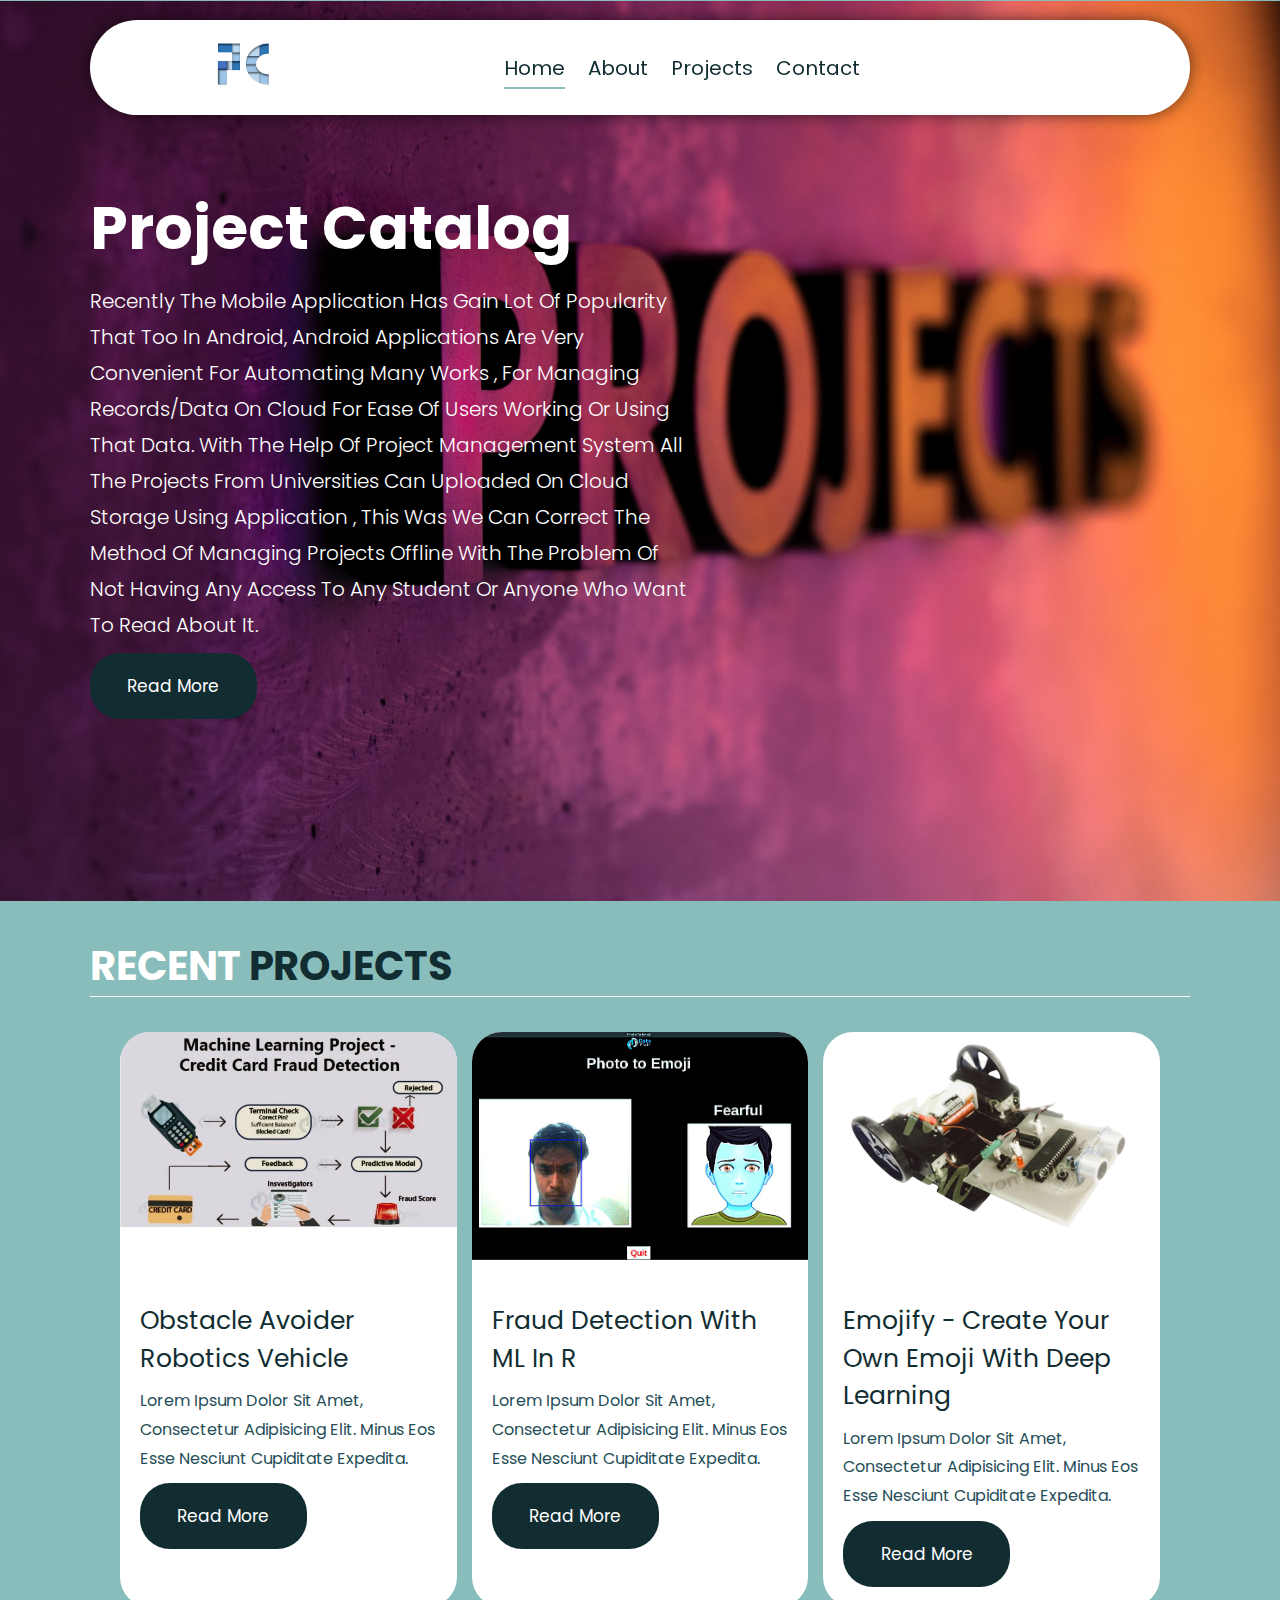
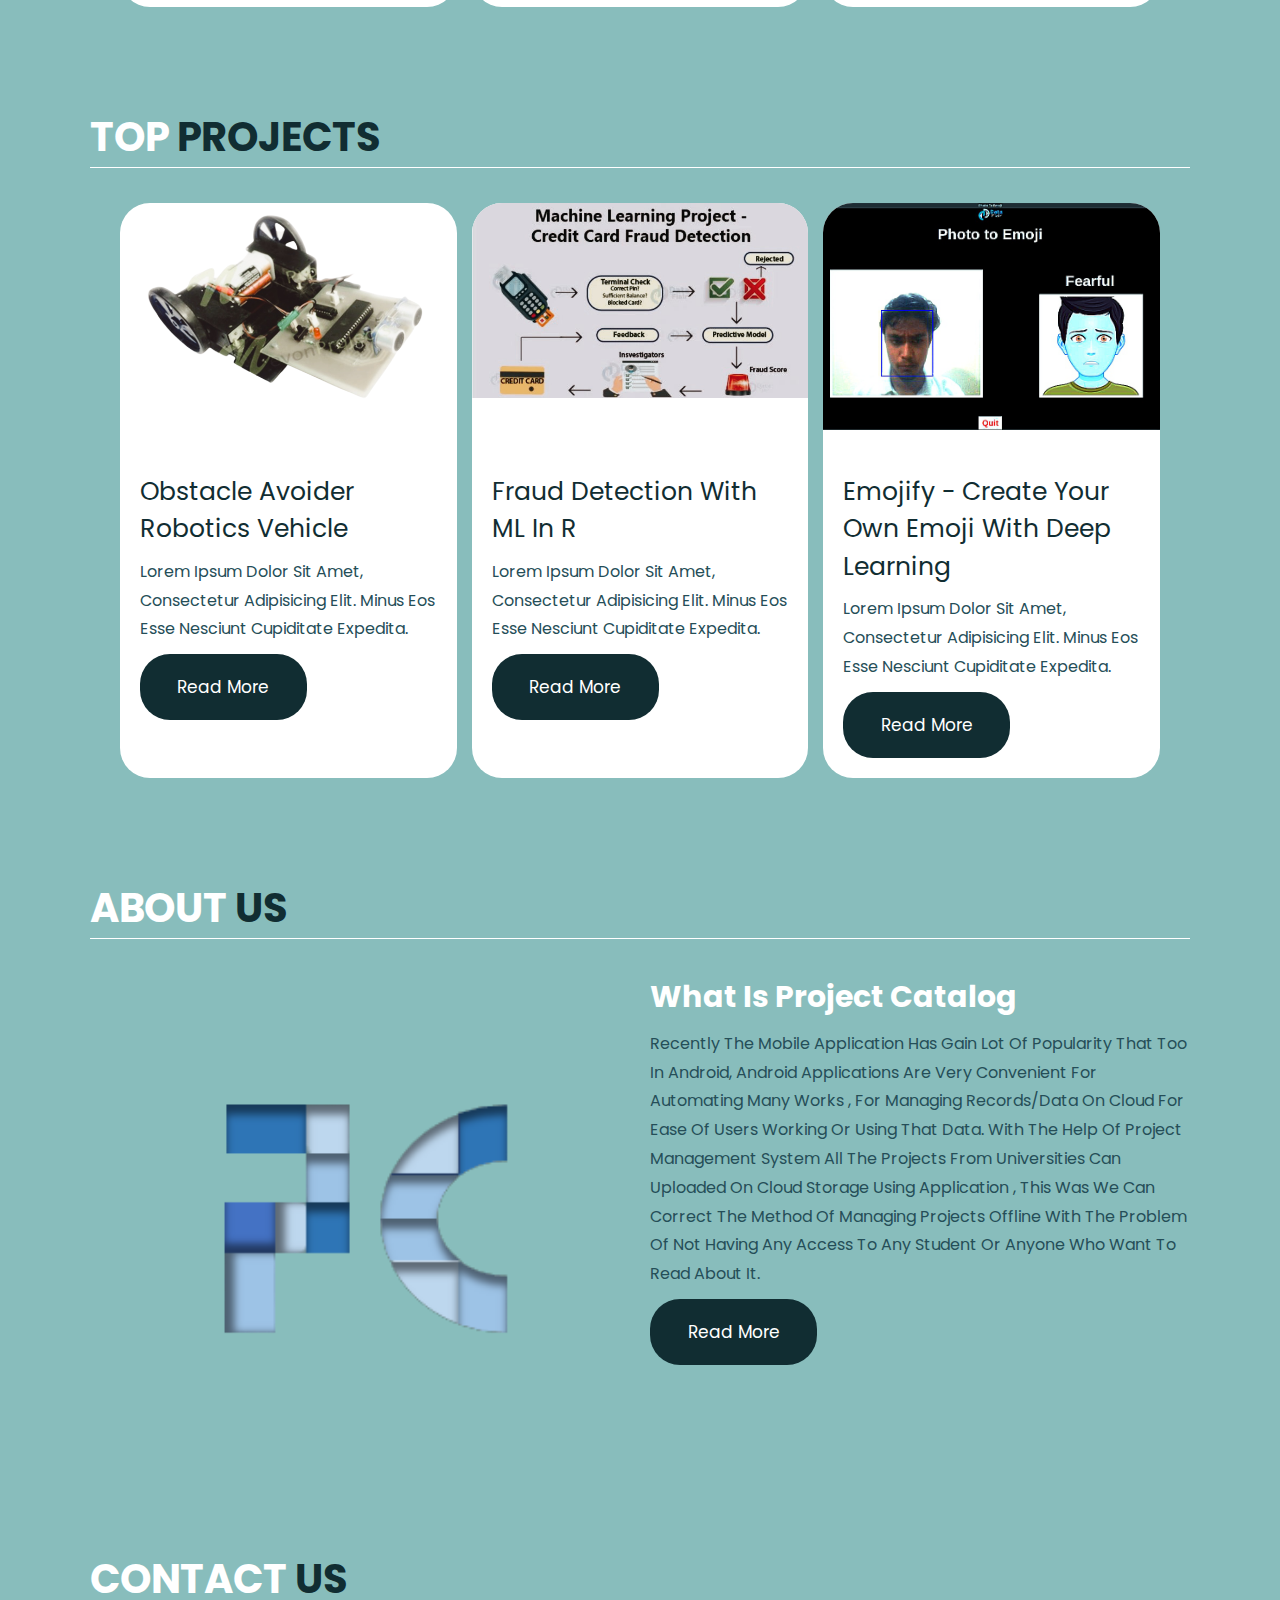
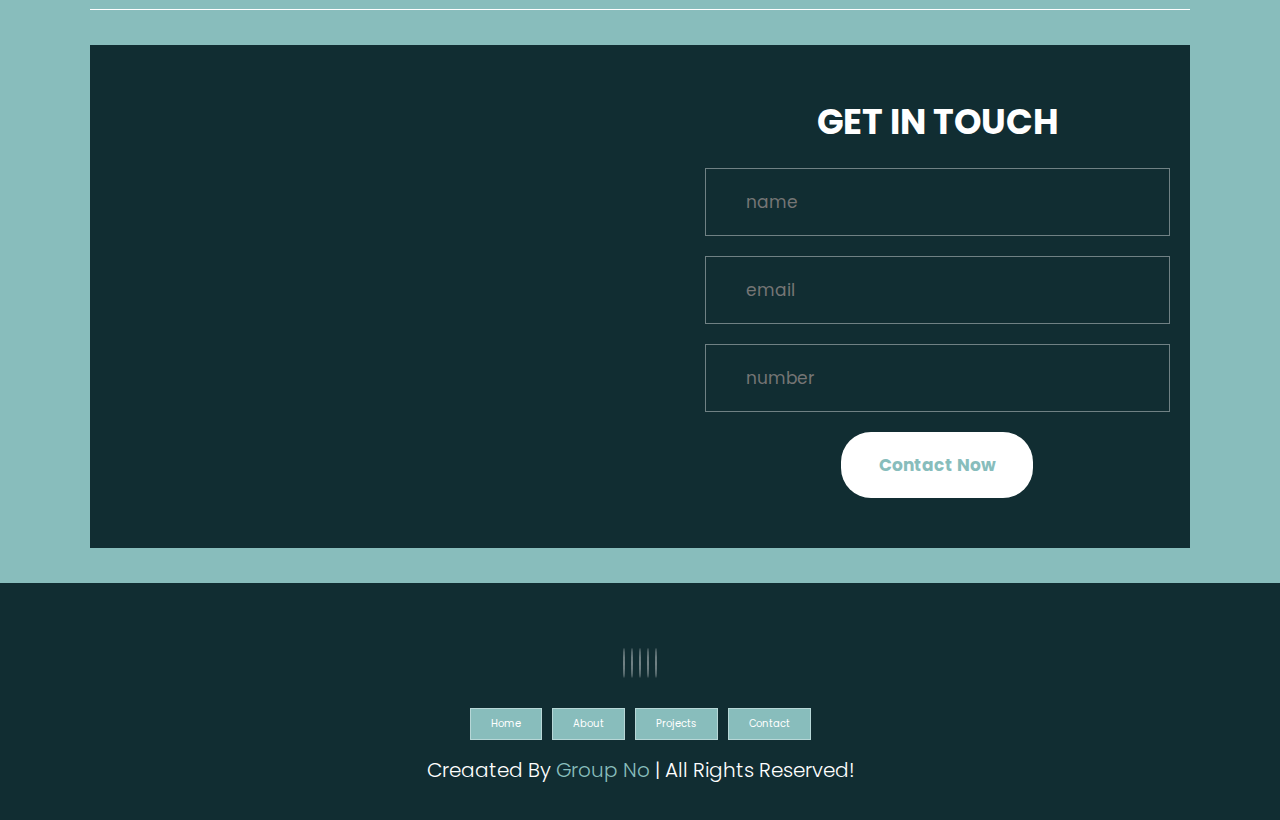
==== commit 021d69ad: "changes in project pages" ====
--- a/index.html
+++ b/index.html
@@ -55,7 +55,7 @@
                 using that data. With the help of project management system all the projects from universities can uploaded on
                 cloud storage using application , this was we can correct the method of managing projects offline with the problem of
                 not having any access to any student or anyone who want to read about it. </p>
-            <a href="./projectpage.html" class="btn">Read more</a>
+            <a href="./about.html" class="btn">Read more</a>
 
             
         </div>
@@ -65,17 +65,60 @@
 
     <!---------------------------------------------projects SECTION -->
     <section class="blog" id="blog">
-        <h1 class="heading">our <span>projects</span> </h1>
+        <h1 class="heading">Recent <span>projects</span> </h1>
         <div class="box-container">
             <div class="box-full">
                 <div class="image">
+                    <img src="./image/fraud.png" alt="">
+                </div>
+                <div class="content">
+                    <a href="#" class="title">Obstacle Avoider robotics Vehicle</span>
+                        <p>Lorem ipsum dolor sit amet, consectetur adipisicing elit. Minus eos esse nesciunt cupiditate
+                            expedita.</p>
+                            <a href="./FDWMIR.html" class="btn">Read more</a>
+                </div>
+            </div>
+            <div class="box-full">
+                <div class="image">
+                    <img src="./image/emojify.png" alt="">
+                </div>
+                <div class="content">
+                    <a href="#" class="title">Fraud detection with ML in R</span>
+                        <p>Lorem ipsum dolor sit amet, consectetur adipisicing elit. Minus eos esse nesciunt cupiditate
+                            expedita.</p>
+                        <a href="./Emojify.html" class="btn">read more</a>
+                </div>
+            </div>
+            <div class="box-full">
+                <div class="image">
                     <img src="./image/robotics.png" alt="">
                 </div>
                 <div class="content">
+                    <a href="#" class="title">Emojify - create your own emoji with Deep Learning</span>
+                        <p>Lorem ipsum dolor sit amet, consectetur adipisicing elit. Minus eos esse nesciunt cupiditate
+                            expedita.</p>
+                            <a href="./OARV.html" class="btn">Read more</a>
+
+                </div>
+            </div>
+        </div>
+    </section>
+    <!---------------------------------------------PROjects SECTION -->
+
+    <!---------------------------------------------Top projects SECTION -->
+    <section class="blog" id="blog">
+        <h1 class="heading">Top <span>projects</span> </h1>
+        <div class="box-container"> 
+            <div class="box-full">
+                <div class="image">
+                    <img src="./image/robotics.png" alt="">
+                </div>
+                <div class="content">
                     <a href="#" class="title">Obstacle Avoider robotics Vehicle</span>
                         <p>Lorem ipsum dolor sit amet, consectetur adipisicing elit. Minus eos esse nesciunt cupiditate
                             expedita.</p>
                             <a href="./OARV.html" class="btn">Read more</a>
+
                 </div>
             </div>
             <div class="box-full">
@@ -86,7 +129,8 @@
                     <a href="#" class="title">Fraud detection with ML in R</span>
                         <p>Lorem ipsum dolor sit amet, consectetur adipisicing elit. Minus eos esse nesciunt cupiditate
                             expedita.</p>
-                        <a href="./FDWMIR.html" class="btn">read more</a>
+                            <a href="./FDWMIR.html" class="btn">Read more</a>
+
                 </div>
             </div>
             <div class="box-full">
@@ -103,7 +147,6 @@
             </div>
         </div>
     </section>
-    <!---------------------------------------------PROjects SECTION -->
 
     <!---------------------------------------------ABOUT US SECTION -->
     <section class="about" id="about">
@@ -123,7 +166,7 @@
                         any access to any student or anyone who want to read about it.</p>
                     
                 </div>
-                <a href="./projectpage.html" class="btn">Read more</a>
+                <a href="./about.html" class="btn">Read more</a>
 
             </div>
         </div>
@@ -135,7 +178,6 @@
     <section class="contact" id="contact">
         <h1 class="heading">contact <span>us</span> </h1>
         <div class="row">
-            <!-- <iframe class= "map" src="https://www.google.com/maps/embed?pb=!1m18!1m12!1m3!1d3691.7173104615913!2d73.3634204!3d22.2886958!2m3!1f0!2f0!3f0!3m2!1i1024!2i768!4f13.1!3m3!1m2!1s0x395fda2400192473%3A0xc319c9237f2928e8!2sParul%20University!5e0!3m2!1sen!2sin!4v1667560958520!5m2!1sen!2sin" width="600" height="450" style="border:0;" allowfullscreen="" loading="lazy" referrerpolicy="no-referrer-when-downgrade"></iframe> -->
             <iframe class = "map" src="https://www.google.com/maps/embed?pb=!1m18!1m12!1m3!1d3691.7173104615913!2d73.3634204!3d22.2886958!2m3!1f0!2f0!3f0!3m2!1i1024!2i768!4f13.1!3m3!1m2!1s0x395fda2400192473%3A0xc319c9237f2928e8!2sParul%20University!5e0!3m2!1sen!2sin!4v1667560709798!5m2!1sen!2sin" width="600" height="450" style="border: 10px;  border-radius: 1rem; margin:2rem;" allowfullscreen="" loading="lazy" referrerpolicy="no-referrer-when-downgrade" ></iframe><a href="#menu">menu</a>
             <form>
                 <h3>get in touch</h3>
@@ -157,48 +199,7 @@
     </section>
     <!---------------------------------------------CONTACT SECTION -->
 
-    <!---------------------------------------------BLOG SECTION -->
-    <section class="blog" id="blog">
-        <h1 class="heading">Top <span>projects</span> </h1>
-        <div class="box-container"> 
-            <div class="box-full">
-                <div class="image">
-                    <img src="./image/robotics.png" alt="">
-                </div>
-                <div class="content">
-                    <a href="#" class="title">Obstacle Avoider robotics Vehicle</span>
-                        <p>Lorem ipsum dolor sit amet, consectetur adipisicing elit. Minus eos esse nesciunt cupiditate
-                            expedita.</p>
-                            <a href="./OARV.html" class="btn">Read more</a>
-
-                </div>
-            </div>
-            <div class="box-full">
-                <div class="image">
-                    <img src="./image/fraud.png" alt="">
-                </div>
-                <div class="content">
-                    <a href="#" class="title">Fraud detection with ML in R</span>
-                        <p>Lorem ipsum dolor sit amet, consectetur adipisicing elit. Minus eos esse nesciunt cupiditate
-                            expedita.</p>
-                            <a href="./FDWMIR.html" class="btn">Read more</a>
-
-                </div>
-            </div>
-            <div class="box-full">
-                <div class="image">
-                    <img src="./image/emojify.png" alt="">
-                </div>
-                <div class="content">
-                    <a href="#" class="title">Emojify - create your own emoji with Deep Learning</span>
-                        <p>Lorem ipsum dolor sit amet, consectetur adipisicing elit. Minus eos esse nesciunt cupiditate
-                            expedita.</p>
-                            <a href="./Emojify.html" class="btn">Read more</a>
-
-                </div>
-            </div>
-        </div>
-    </section>
+    
     <!---------------------------------------------BLOG SECTION -->
 
     <!---------------------------------------------FOOTER SECTION -->
--- a/style.css
+++ b/style.css
@@ -386,9 +386,7 @@
     font-size: 1.6rem;
     color: var(--main-color);
 }
-.amount{
-    color: #254E58;
-}
+
 .Username{
     height: 20px;
     color: #112d32 ;
@@ -430,37 +428,9 @@
 }
 
 /* ------------------------------------------ABOUT US SECTION */
-/* ------------------------------------------REVIEW SECTION */
-/* img .box-container ve .box  genel olarak düzenlendi */
-
-.review .box-container .box img {
-    height: 20rem;
-    object-fit: contain;
-}
-
-.review .box-container .box p {
-    font-size: 1.5rem;
-    line-height: 1.8;
-    padding: 2rem 0;
-}
-
-.review .box-container .box .user {
-    height: 7rem;
-    object-fit: contain;
-}
-
-.review .box-container .box .h3 {
-    padding: 1rem 0;
-    font-size: 2rem;
-    color: var(--main-color);
-}
-
-.review .box-container .box .stars {
-    font-size: 1.5rem;
-    color: gold;
-}
-
-/* ------------------------------------------REVIEW SECTION */
+
+
+
 
 /* ------------------------------------------CONTACT SECTION */
 .contact .row {
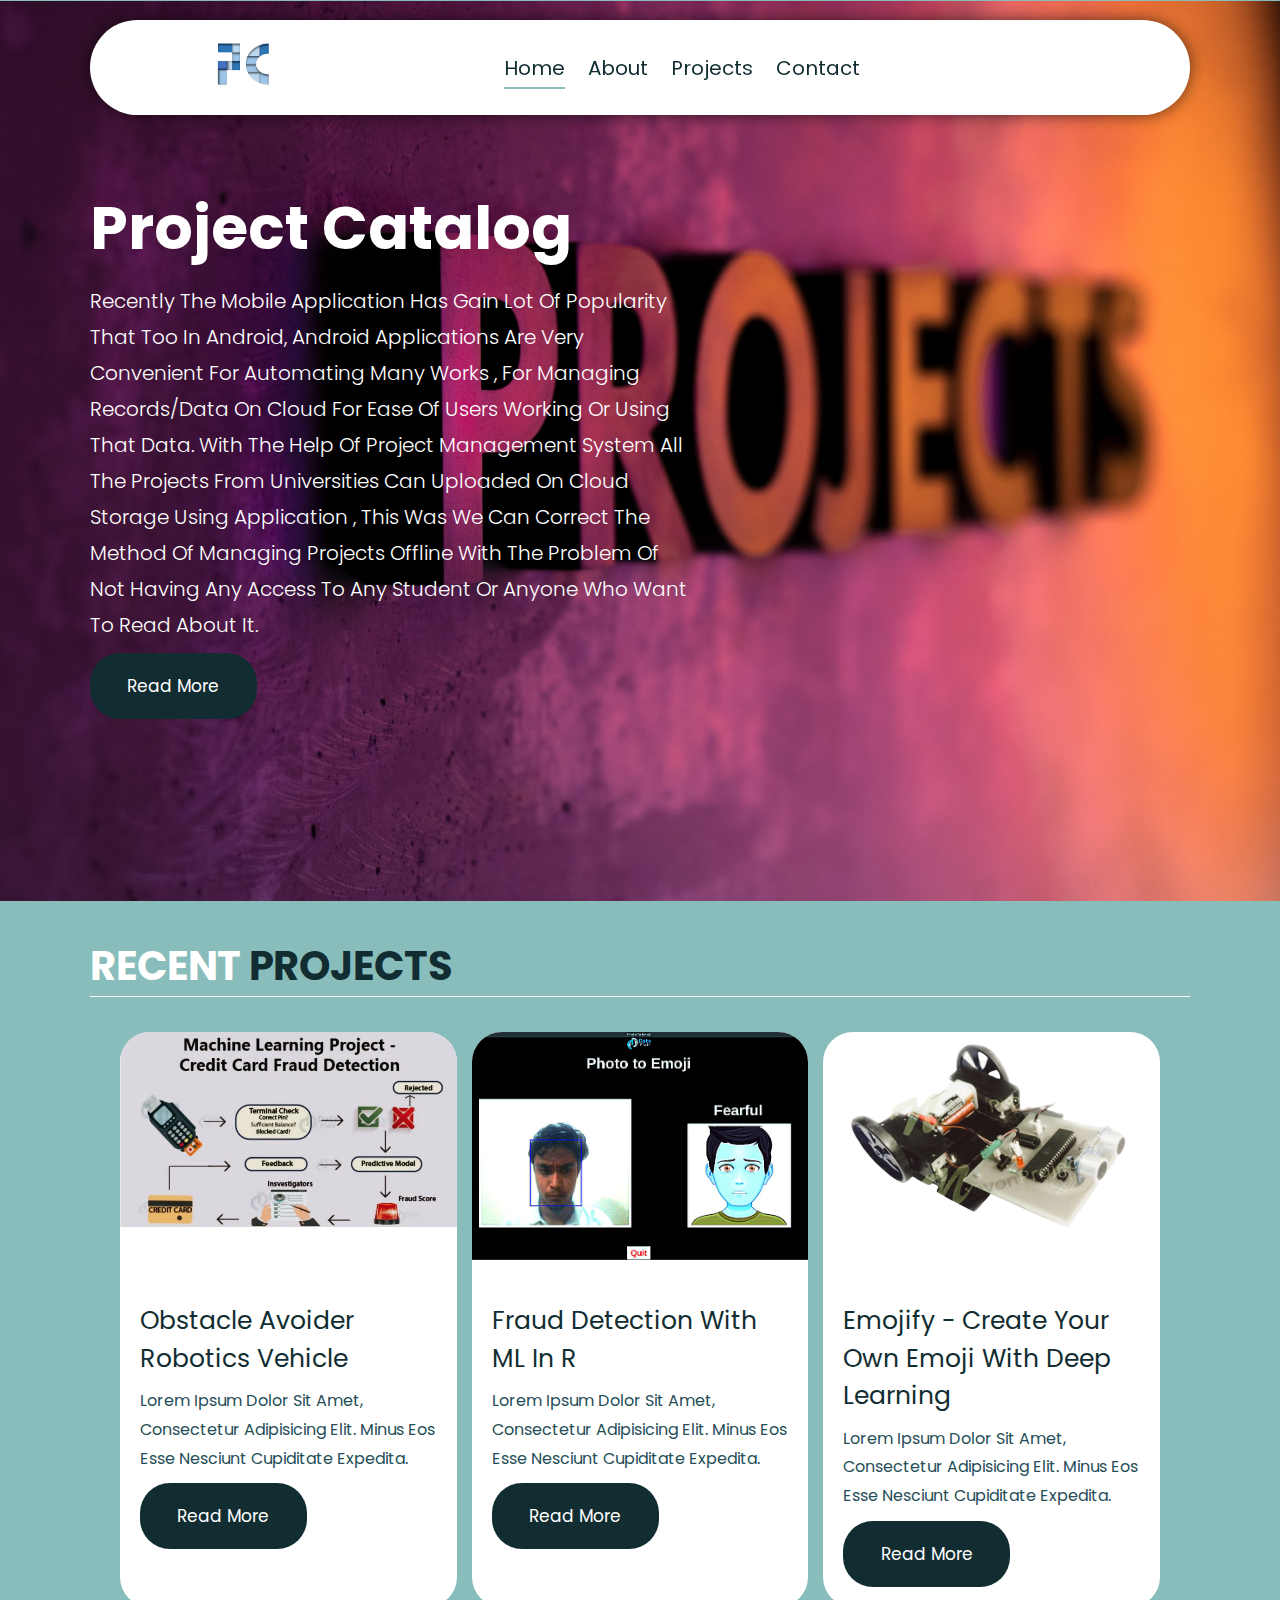
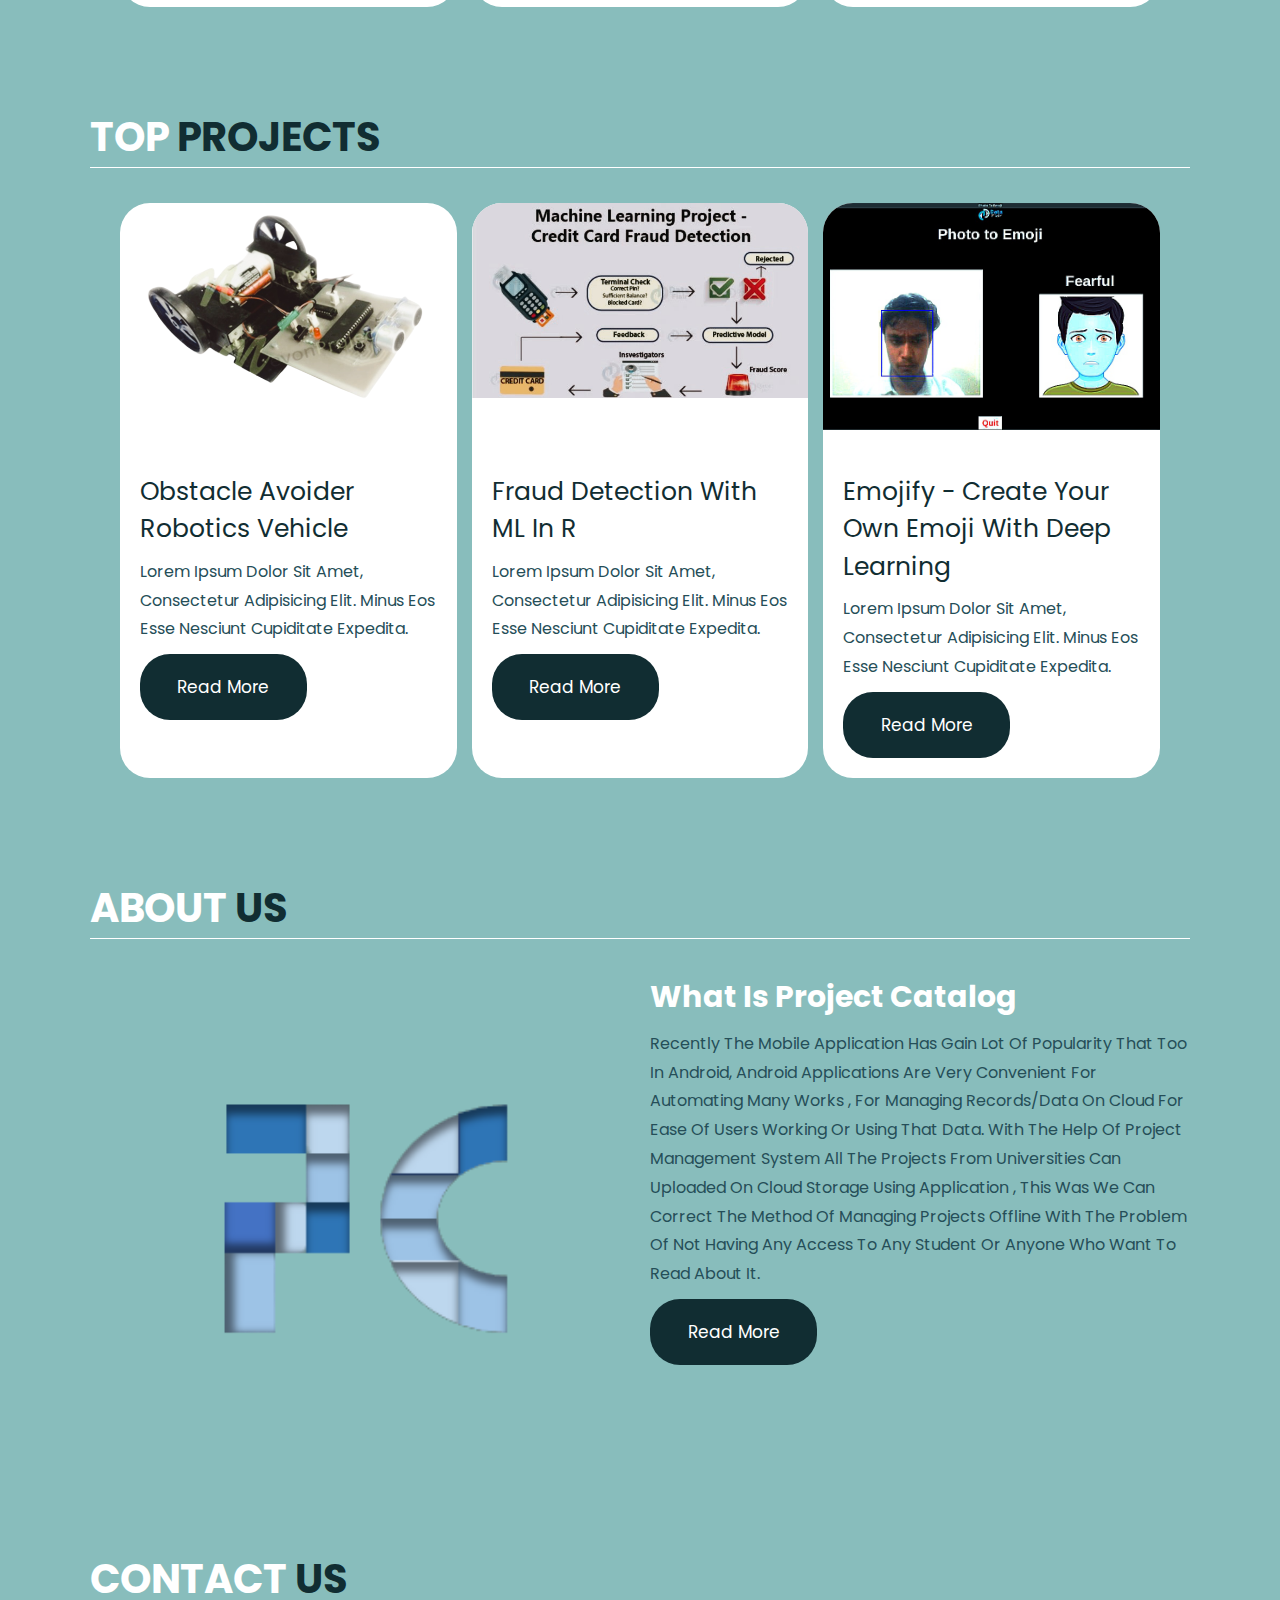
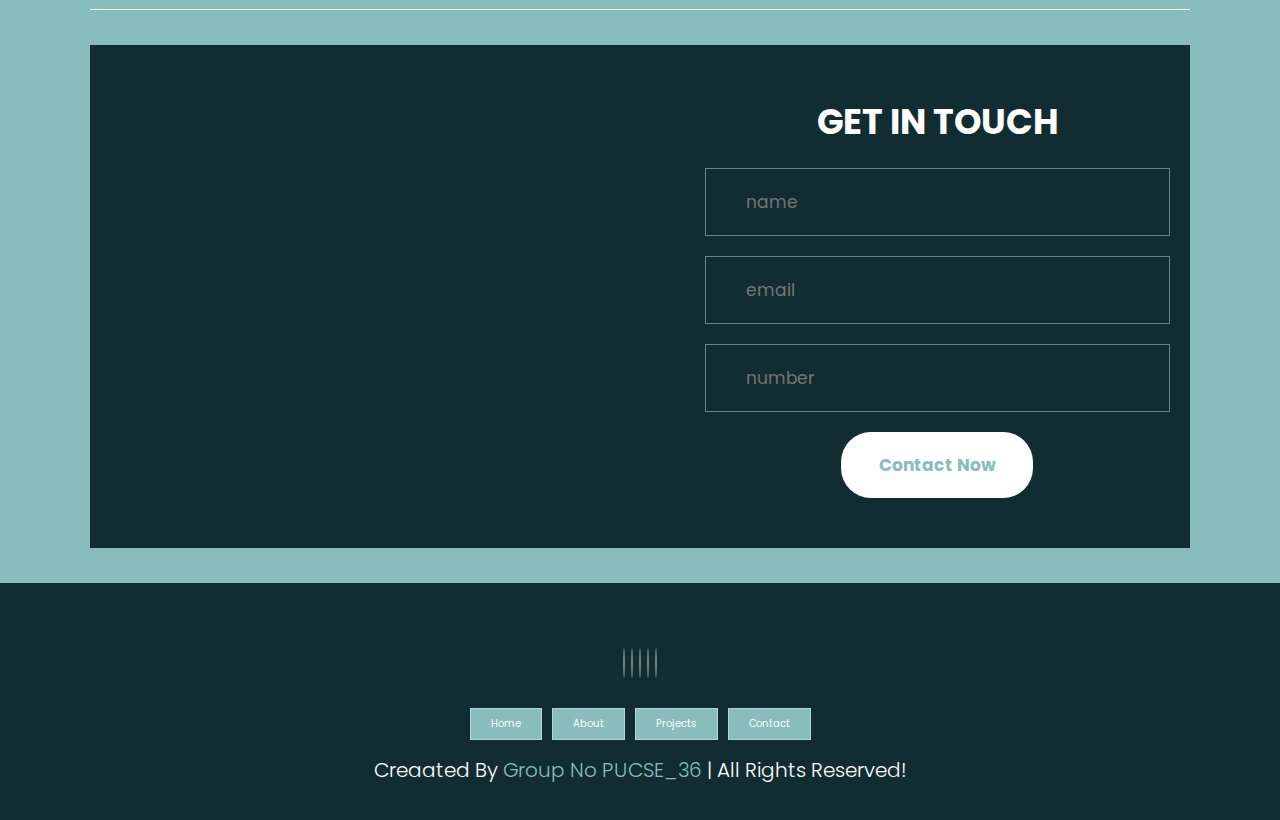
==== commit 770c3f8f: "changes in footer" ====
--- a/index.html
+++ b/index.html
@@ -12,7 +12,7 @@
         integrity="sha512-KfkfwYDsLkIlwQp6LFnl8zNdLGxu9YAA1QvwINks4PhcElQSvqcyVLLD9aMhXd13uQjoXtEKNosOWaZqXgel0g=="
         crossorigin="anonymous" referrerpolicy="no-referrer" />
     <title>Project Catalog-Home</title>
-    <link rel = "icon" href = "./image/App_Logo_new.png">
+    <link rel="icon" href="./image/App_Logo_new.png">
 </head>
 
 <body>
@@ -26,14 +26,14 @@
             <a href="./about.html">about</a>
             <a href="./projects.html">projects</a>
             <a href="./contact.html">contact</a>
-            
+
         </nav>
         <div class="buttons">
             <button id="search-btn">
                 <i class="fas fa-search"></i>
             </button>
             <button id="login-btn">
-                
+
                 <a href="./Signup.html"><i class="fas fa-user"></i></a>
             </button>
 
@@ -51,13 +51,16 @@
         <div class="content">
             <h3>Project catalog</h3>
             <p>Recently the mobile application has gain lot of popularity that too in android, android applications are
-                very convenient for automating many works , for managing records/data on cloud for ease of users working or
-                using that data. With the help of project management system all the projects from universities can uploaded on
-                cloud storage using application , this was we can correct the method of managing projects offline with the problem of
+                very convenient for automating many works , for managing records/data on cloud for ease of users working
+                or
+                using that data. With the help of project management system all the projects from universities can
+                uploaded on
+                cloud storage using application , this was we can correct the method of managing projects offline with
+                the problem of
                 not having any access to any student or anyone who want to read about it. </p>
             <a href="./about.html" class="btn">Read more</a>
 
-            
+
         </div>
     </section>
     <!---------------------------------------------HOME SECTION -->
@@ -75,7 +78,7 @@
                     <a href="#" class="title">Obstacle Avoider robotics Vehicle</span>
                         <p>Lorem ipsum dolor sit amet, consectetur adipisicing elit. Minus eos esse nesciunt cupiditate
                             expedita.</p>
-                            <a href="./FDWMIR.html" class="btn">Read more</a>
+                        <a href="./FDWMIR.html" class="btn">Read more</a>
                 </div>
             </div>
             <div class="box-full">
@@ -97,7 +100,7 @@
                     <a href="#" class="title">Emojify - create your own emoji with Deep Learning</span>
                         <p>Lorem ipsum dolor sit amet, consectetur adipisicing elit. Minus eos esse nesciunt cupiditate
                             expedita.</p>
-                            <a href="./OARV.html" class="btn">Read more</a>
+                        <a href="./OARV.html" class="btn">Read more</a>
 
                 </div>
             </div>
@@ -108,7 +111,7 @@
     <!---------------------------------------------Top projects SECTION -->
     <section class="blog" id="blog">
         <h1 class="heading">Top <span>projects</span> </h1>
-        <div class="box-container"> 
+        <div class="box-container">
             <div class="box-full">
                 <div class="image">
                     <img src="./image/robotics.png" alt="">
@@ -117,7 +120,7 @@
                     <a href="#" class="title">Obstacle Avoider robotics Vehicle</span>
                         <p>Lorem ipsum dolor sit amet, consectetur adipisicing elit. Minus eos esse nesciunt cupiditate
                             expedita.</p>
-                            <a href="./OARV.html" class="btn">Read more</a>
+                        <a href="./OARV.html" class="btn">Read more</a>
 
                 </div>
             </div>
@@ -129,7 +132,7 @@
                     <a href="#" class="title">Fraud detection with ML in R</span>
                         <p>Lorem ipsum dolor sit amet, consectetur adipisicing elit. Minus eos esse nesciunt cupiditate
                             expedita.</p>
-                            <a href="./FDWMIR.html" class="btn">Read more</a>
+                        <a href="./FDWMIR.html" class="btn">Read more</a>
 
                 </div>
             </div>
@@ -141,7 +144,7 @@
                     <a href="#" class="title">Emojify - create your own emoji with Deep Learning</span>
                         <p>Lorem ipsum dolor sit amet, consectetur adipisicing elit. Minus eos esse nesciunt cupiditate
                             expedita.</p>
-                            <a href="./Emojify.html" class="btn">Read more</a>
+                        <a href="./Emojify.html" class="btn">Read more</a>
 
                 </div>
             </div>
@@ -159,12 +162,16 @@
             <div class="content">
                 <h3>What is Project Catalog</h3>
                 <div class="paragraph">
-                    <p>Recently the mobile application has gain lot of popularity that too in android, android applications are very
-                        convenient for automating many works , for managing records/data on cloud for ease of users working or using that
-                        data. With the help of project management system all the projects from universities can uploaded on cloud storage
-                        using application , this was we can correct the method of managing projects offline with the problem of not having
+                    <p>Recently the mobile application has gain lot of popularity that too in android, android
+                        applications are very
+                        convenient for automating many works , for managing records/data on cloud for ease of users
+                        working or using that
+                        data. With the help of project management system all the projects from universities can uploaded
+                        on cloud storage
+                        using application , this was we can correct the method of managing projects offline with the
+                        problem of not having
                         any access to any student or anyone who want to read about it.</p>
-                    
+
                 </div>
                 <a href="./about.html" class="btn">Read more</a>
 
@@ -178,7 +185,10 @@
     <section class="contact" id="contact">
         <h1 class="heading">contact <span>us</span> </h1>
         <div class="row">
-            <iframe class = "map" src="https://www.google.com/maps/embed?pb=!1m18!1m12!1m3!1d3691.7173104615913!2d73.3634204!3d22.2886958!2m3!1f0!2f0!3f0!3m2!1i1024!2i768!4f13.1!3m3!1m2!1s0x395fda2400192473%3A0xc319c9237f2928e8!2sParul%20University!5e0!3m2!1sen!2sin!4v1667560709798!5m2!1sen!2sin" width="600" height="450" style="border: 10px;  border-radius: 1rem; margin:2rem;" allowfullscreen="" loading="lazy" referrerpolicy="no-referrer-when-downgrade" ></iframe><a href="#menu">menu</a>
+            <iframe class="map"
+                src="https://www.google.com/maps/embed?pb=!1m18!1m12!1m3!1d3691.7173104615913!2d73.3634204!3d22.2886958!2m3!1f0!2f0!3f0!3m2!1i1024!2i768!4f13.1!3m3!1m2!1s0x395fda2400192473%3A0xc319c9237f2928e8!2sParul%20University!5e0!3m2!1sen!2sin!4v1667560709798!5m2!1sen!2sin"
+                width="600" height="450" style="border: 10px;  border-radius: 1rem; margin:2rem;" allowfullscreen=""
+                loading="lazy" referrerpolicy="no-referrer-when-downgrade"></iframe><a href="#menu">menu</a>
             <form>
                 <h3>get in touch</h3>
                 <div class="inputBox">
@@ -199,12 +209,12 @@
     </section>
     <!---------------------------------------------CONTACT SECTION -->
 
-    
+
     <!---------------------------------------------BLOG SECTION -->
 
     <!---------------------------------------------FOOTER SECTION -->
     <section class="footer">
-        
+
         <div class="share">
             <a href="#" class="fab fa-facebook"></a>
             <a href="#" class="fab fa-twitter"></a>
@@ -219,7 +229,7 @@
             <a href="#contact">contact</a>
         </div>
         <div class="credit">
-            creaated by <span>Group no </span> | all rights reserved!
+            creaated by <span>Group no PUCSE_36</span> | all rights reserved!
         </div>
     </section>
     <!---------------------------------------------FOOTER SECTION -->
